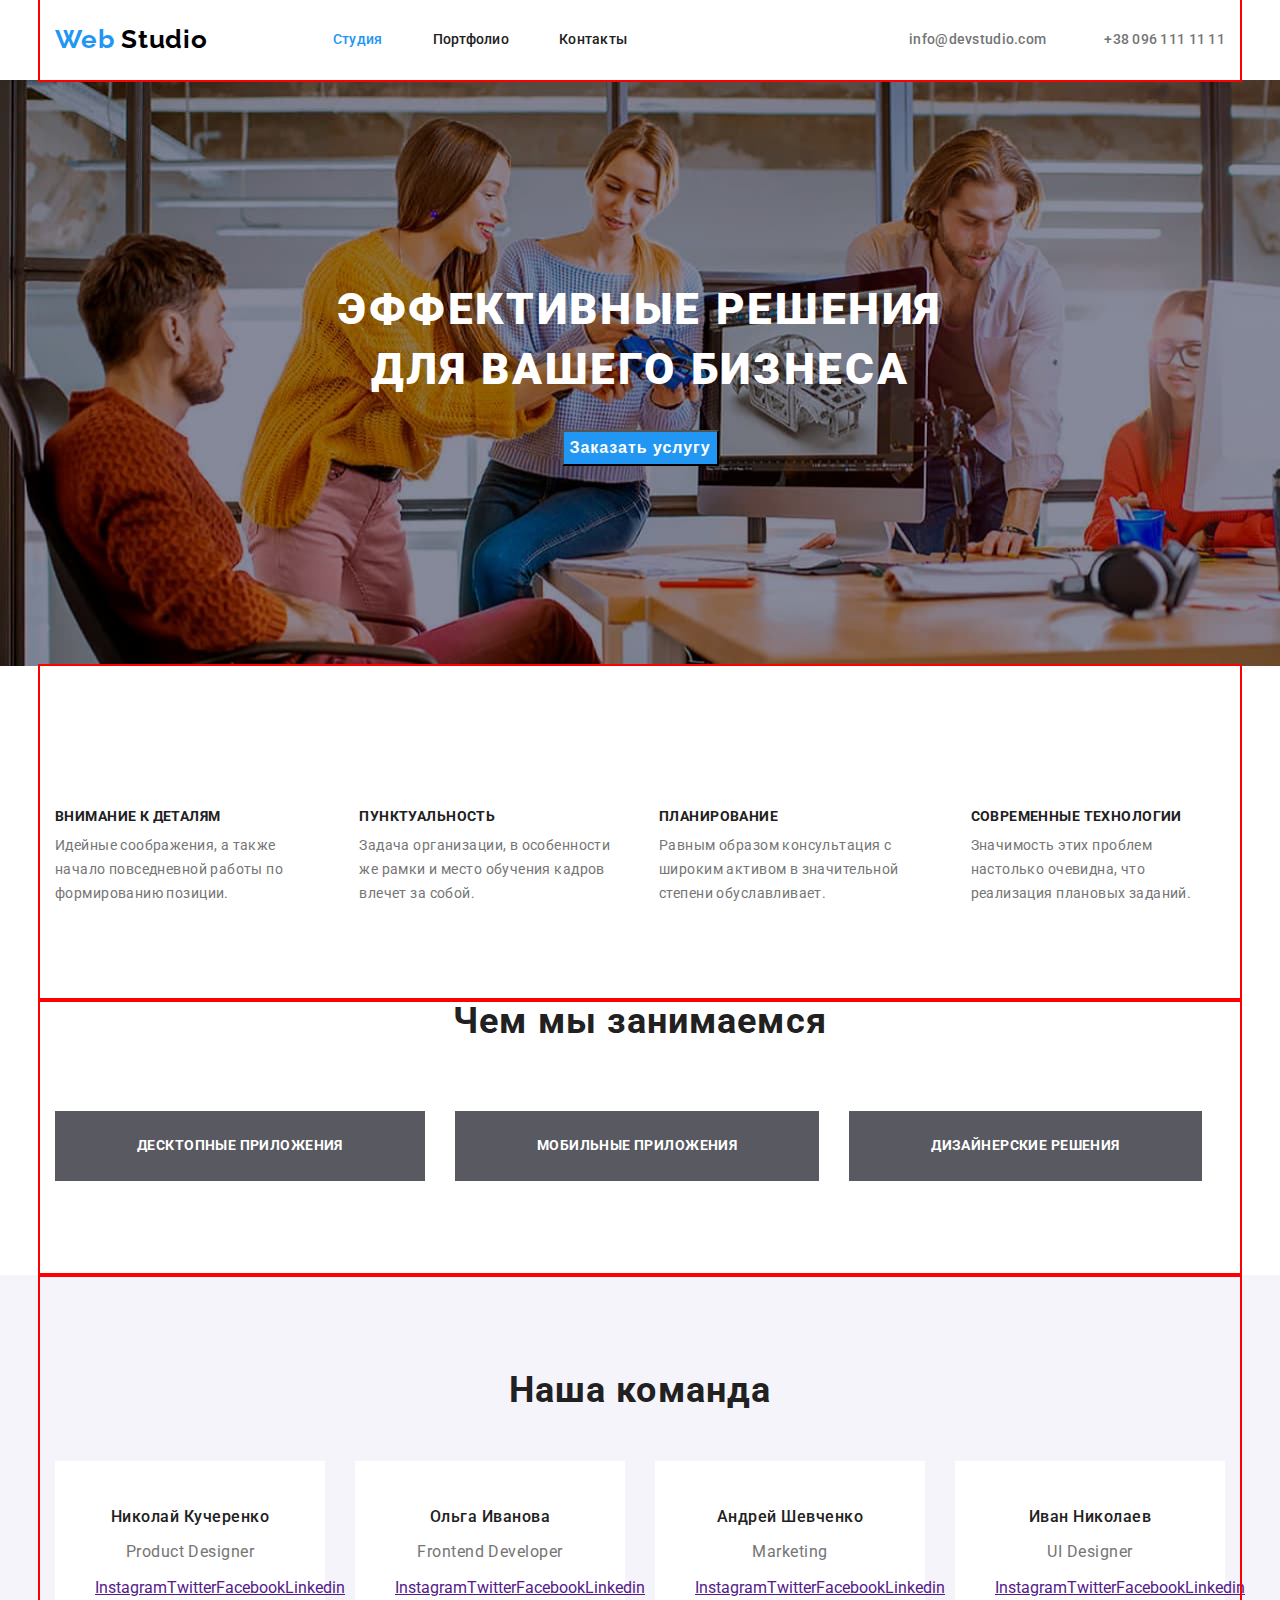
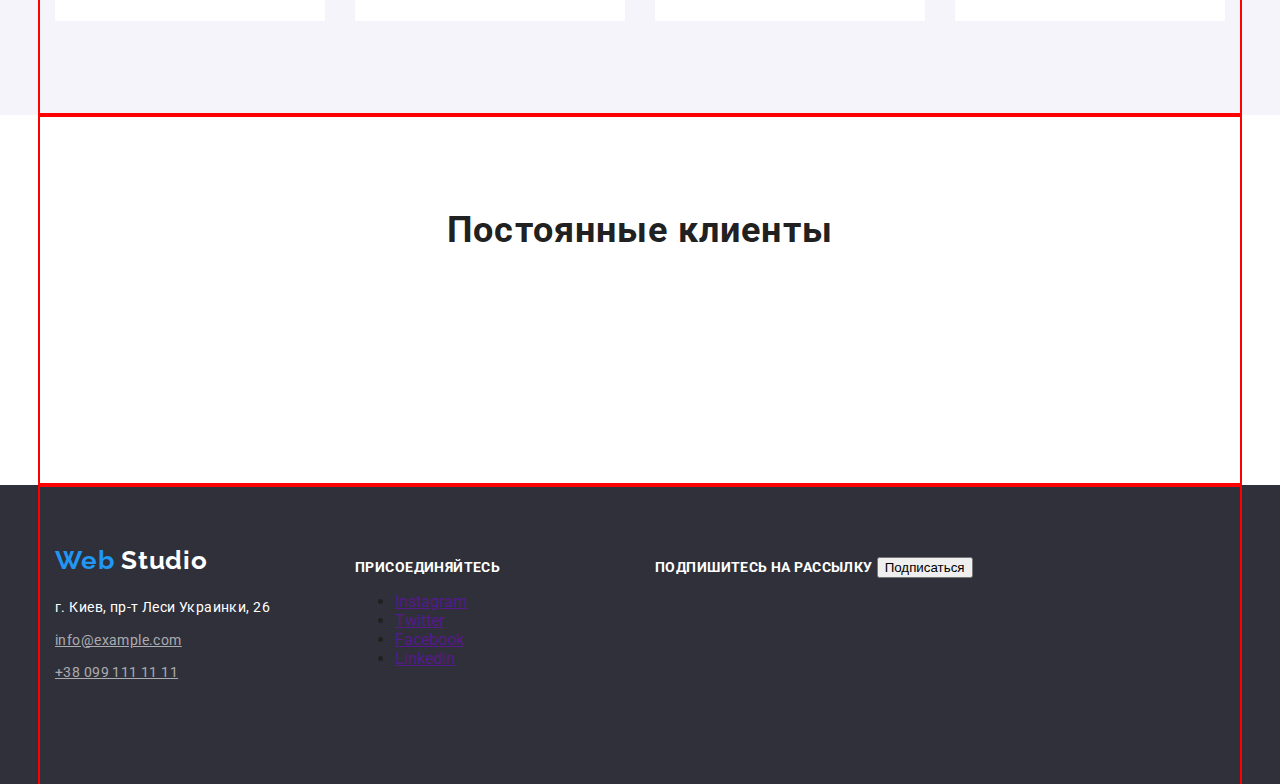
==== index.html @ 431aef61 "Update index.html" ====
<!DOCTYPE html>
<html lang="ru">
  <head>
    <meta charset="UTF-8" />
    <meta name="viewport" content="width=device-width, initial-scale=1.0" />
    <title>Studio</title>
    <link
      href="https://fonts.googleapis.com/css2?family=Raleway:wght@700&family=Roboto:wght@400;500;700;900&display=swap"
      rel="stylesheet"
    />
    <link
      rel="stylesheet"
      href="./modern-normalize_modern-normalize.css-at-master·sindresorhus_modern-normalize.html"
    />
    <link rel="stylesheet" href="./CSS/styles.css" />
  </head>
  <body class="body">
    <!--шапка сайта-->
    <header>
      <div class="container flexbox">
        <nav class="navigation">
          <a href="./index.html" class="logo"
            >Web<span class="logo-color-black"> Studio</span></a
          >

          <ul class="site-nav-list">
            <li class="menu-item">
              <a href="" class="menu-link current">Студия</a>
            </li>
            <li class="menu-item">
              <a href="./portfolio.html" class="menu-link">Портфолио</a>
            </li>
            <li class="menu-item">
              <a href="" class="menu-link">Контакты</a>
            </li>
          </ul>
        </nav>

        <address class="contacts">
          <img src="./images/envelope(hover).svg" alt="" />
          <a href="mailto:info@devstudio.com" class="contacts-link"
            >info@devstudio.com</a
          >
          <img src="./images/vector.svg" alt="" />
          <a href="tel:+380961111111" class="contacts-link phone"
            >+38 096 111 11 11</a
          >
        </address>
      </div>
    </header>

    <!-- Уникальный контент страницы -->
    <main>
      <!--Заголовок сайта-->
      <!-- <div class="container unique"> -->
      <section class="hero">
        <h1 class="page-title">
          Эффективные решения <br />
          для вашего бизнеса
        </h1>
        <button type="button" class="button-item">Заказать услугу</button>
      </section>
      <!-- </div> -->

      <!--Приорететы сайта-->
      <section>
        <div class="container title-caption">
          <h2 class="text-title">Приорететы</h2>
          <ul class="list-title">
            <li class="list-caption">
              <img src="./images/antenna1.svg" alt="" />
              <h3 class="caption">Внимание к деталям</h3>
              <p class="text-desc">
                Идейные соображения, а также начало повседневной работы по
                формированию позиции.
              </p>
            </li>
            <li class="list-caption">
              <img src="./images/clock1.svg" alt="" />
              <h3 class="caption">Пунктуальность</h3>
              <p class="text-desc">
                Задача организации, в особенности же рамки и место обучения
                кадров влечет за собой.
              </p>
            </li>
            <li class="list-caption">
              <img src="./images/diagram1.svg" alt="" />
              <h3 class="caption">Планирование</h3>
              <p class="text-desc">
                Равным образом консультация с широким активом в значительной
                степени обуславливает.
              </p>
            </li>
            <li class="list-caption">
              <img src="./images/astronaut1.svg" alt="" />
              <h3 class="caption">Современные технологии</h3>
              <p class="text-desc">
                Значимость этих проблем настолько очевидна, что реализация
                плановых заданий.
              </p>
            </li>
          </ul>
        </div>
      </section>

      <!--Чем мы занимаемся-->
      <section>
        <div class="container">
          <h2 class="text-title-link">Чем мы занимаемся</h2>
          <ul class="feature-list">
            <li class="applications-item">
              <img src="./images/img1.jpg" alt="" width="370" />
              <h3 class="applications">Десктопные приложения</h3>
            </li>

            <li class="applications-item">
              <img src="./images/img2.jpg" alt="" width="370" />
              <h3 class="applications">Мобильные приложения</h3>
            </li>

            <li class="applications-item">
              <img src="./images/img3.jpg" alt="" width="370" />
              <h3 class="applications">Дизайнерские решения</h3>
            </li>
          </ul>
        </div>
      </section>

      <!--команда-->
      <section class="people">
        <div class="container human">
          <h2 class="text-title-link">Наша команда</h2>

          <ul class="social-list">
            <li class="profession-item">
              <img src="./images/imgfoto.jpg" class="foto" alt="" width="270" />
              <div class="profession-list">
                <h3 class="name-title">Николай Кучеренко</h3>
                <p class="profession">Product Designer</p>
                <ul class="list">
                  <li>
                    <a href="" aria-label="Ссылка на Instagram">Instagram</a>
                  </li>
                  <li>
                    <a href="" aria-label="Ссылка на Twitter">Twitter</a>
                  </li>
                  <li>
                    <a href="" aria-label="Ссылка на Facebook">Facebook</a>
                  </li>
                  <li>
                    <a href="" aria-label="Ссылка на Linkedin">Linkedin</a>
                  </li>
                </ul>
              </div>
            </li>

            <li class="profession-item">
              <img
                src="./images/img(1)foto.jpg"
                class="foto"
                alt=""
                width="270"
              />
              <div class="profession-list">
                <h3 class="name-title">Ольга Иванова</h3>
                <p class="profession">Frontend Developer</p>
                <ul class="list">
                  <li>
                    <a href="" aria-label="Ссылка на Instagram">Instagram</a>
                  </li>
                  <li>
                    <a href="" aria-label="Ссылка на Twitter">Twitter</a>
                  </li>
                  <li>
                    <a href="" aria-label="Ссылка на Facebook">Facebook</a>
                  </li>
                  <li>
                    <a href="" aria-label="Ссылка на Linkedin">Linkedin</a>
                  </li>
                </ul>
              </div>
            </li>

            <li class="profession-item">
              <img
                src="./images/img(2)foto.jpg"
                class="foto"
                alt=""
                width="270"
              />
              <div class="profession-list">
                <h3 class="name-title">Андрей Шевченко</h3>
                <p class="profession">Marketing</p>
                <ul class="list">
                  <li>
                    <a href="" aria-label="Ссылка на Instagram">Instagram</a>
                  </li>
                  <li>
                    <a href="" aria-label="Ссылка на Twitter">Twitter</a>
                  </li>
                  <li>
                    <a href="" aria-label="Ссылка на Facebook">Facebook</a>
                  </li>
                  <li>
                    <a href="" aria-label="Ссылка на Linkedin">Linkedin</a>
                  </li>
                </ul>
              </div>
            </li>

            <li class="profession-item">
              <img
                src="./images/img(3)foto.jpg"
                class="foto"
                alt=""
                width="270"
              />
              <div class="profession-list">
                <h3 class="name-title">Иван Николаев</h3>
                <p class="profession">UI Designer</p>
                <ul class="list">
                  <li>
                    <a href="" aria-label="Ссылка на Instagram">Instagram</a>
                  </li>
                  <li>
                    <a href="" aria-label="Ссылка на Twitter">Twitter</a>
                  </li>
                  <li>
                    <a href="" aria-label="Ссылка на Facebook">Facebook</a>
                  </li>
                  <li>
                    <a href="" aria-label="Ссылка на Linkedin">Linkedin</a>
                  </li>
                </ul>
              </div>
            </li>
          </ul>
        </div>
      </section>

      <!--Постоянные клиенты-->
      <section>
        <div class="container clients">
          <h2 class="text-title-link">Постоянные клиенты</h2>
          <ul class="list-customers">
            <li class="customer">
              <a href=""><img src="./images/logo/logo1.svg" alt="" /></a>
            </li>

            <li class="customer">
              <a href=""><img src="./images/logo/logo2.svg" alt="" /></a>
            </li>

            <li class="customer">
              <a href=""><img src="./images/logo/logo3.svg" alt="" /></a>
            </li>

            <li class="customer">
              <a href=""><img src="./images/logo/logo4.svg" alt="" /></a>
            </li>

            <li class="customer">
              <a href=""><img src="./images/logo/logo5.svg" alt="" /></a>
            </li>

            <li class="customer">
              <a href=""><img src="./images/logo/logo6.svg" alt="" /></a>
            </li>
          </ul>
        </div>
      </section>
    </main>

    <footer class="footer">
      <div class="container">
        <div class="address-block">
          <a href="./index.html" class="logo-footer"
            >Web<span class="logo-color-white"> Studio</span></a
          >

          <address>
            <p class="text-address">г. Киев, пр-т Леси Украинки, 26</p>
            <a href="mailto:info@example.com" class="contacts-link-footer mail"
              >info@example.com</a
            >
            <a href="tel:+380991111111" class="contacts-link-footer"
              >+38 099 111 11 11</a
            >
          </address>
        </div>

        <div class="join-item">
          <b class="join">присоединяйтесь</b>
          <ul class="list-footer">
            <li><a href="" aria-label="Ссылка на Instagram">Instagram</a></li>
            <li><a href="" aria-label="Ссылка на Twitter">Twitter</a></li>
            <li><a href="" aria-label="Ссылка на Facebook">Facebook</a></li>
            <li><a href="" aria-label="Ссылка на Linkedin">Linkedin</a></li>
          </ul>
        </div>

        <div class="subscribe-item">
          <b class="join">Подпишитесь на рассылку</b>
          <a href="mailto:"></a>
          <button>Подписаться</button>
        </div>
      </div>
    </footer>
  </body>
</html>
---- CSS/styles.css ----
:root {
  --primary-text-color: #212121;
  --title-text-color: #757575;
  --accent-color: #2196f3;
  --primary-white-color: #ffffff;
}

/* font-family: "Raleway", sans-serif;
font-family: "Roboto", sans-serif; */

.body {
  margin: 0px;
  font-family: Roboto;
  background-color: var(--primary-white-color);
  color: var(--primary-text-color);
}

.container {
  width: 1200px;
  padding-left: 15px;
  padding-right: 15px;
  margin-left: auto;
  margin-right: auto;
  box-sizing: border-box;

  outline: 2px solid red;
}

/* .container main-nav {
  display: flex;
} */

/* .box {
  outline: 2px solid tomato;
} */

.logo {
  padding-top: 24px;
  padding-bottom: 25px;
  /* background-color: salmon; */
  margin-right: 85px;

  font-family: Raleway;
  font-weight: bold;
  font-size: 26px;
  line-height: 1.19;
  letter-spacing: 0.03em;
  color: var(--accent-color);
  text-decoration: none;
}

.logo-color-black {
  color: #000000;
}

.logo-color-white {
  color: var(--primary-white-color);
}

/* списки */
.site-nav-list,
.list-title,
.feature-list,
.social-list,
.list,
.list-customers,
.list-companies {
  list-style: none;
}
/* Навигация */
.site-nav-list {
  display: flex;
  margin-top: 0px;
  margin-bottom: 0px;
}

.site-nav-list .menu-item:last-child {
  margin-right: 0;
}

/* .site-nav-list li {
  background-color: red;
} */

.site-nav-list .menu-item + .menu-item {
  margin-left: 50px;
}

.menu-link {
  display: block;
  padding-top: 32px;
  padding-bottom: 32px;

  font-weight: 500;
  font-size: 14px;
  line-height: 1.14;
  letter-spacing: 0.02em;
  color: var(--primary-text-color);
  text-decoration: none;
}

.current {
  color: var(--accent-color);
}

.menu-link:hover,
.menu-link:focus,
.contacts-link:hover,
.contacts-link:focus {
  color: var(--accent-color);
}

.navigation {
  display: flex;
  align-items: center;
  margin-right: auto;
}

.contacts-link {
  display: inline-block;
  padding-top: 32px;
  padding-bottom: 32px;
  margin-right: 50px;

  font-style: normal;
  font-weight: 500;
  font-size: 14px;
  line-height: 1.14;
  letter-spacing: 0.02em;
  text-decoration: none;
  color: var(--title-text-color);
}

.phone {
  margin-right: 0px;
}

.contacts-link-footer {
  display: block;

  font-style: normal;
  font-size: 14px;
  line-height: 1.71;

  letter-spacing: 0.03em;
  color: rgba(255, 255, 255, 0.6);
}

.mail {
  margin-bottom: 9px;
}

.flexbox {
  display: flex;
  justify-content: flex-end;
}

.btn {
  font-weight: 500;
  font-size: 16px;
  line-height: 1, 63;
  text-align: center;
  letter-spacing: 0.03em;
  color: var(--primary-text-color);
  background: #f5f4fa;
  border-radius: 4px;
}

.btn:hover,
.btn:focus {
  color: var(--primary-white-color);
  background: var(--accent-color);
  border-radius: 4px;
}

.btn:not(:last-child) {
  margin-right: 8px;
}

.list-companies {
  display: flex;
  flex-wrap: wrap;
  padding-left: 0;
  padding-bottom: 93px;
  margin-top: 0;
  margin-bottom: 0;
}

.title-caption {
  padding-top: 94px;
  padding-bottom: 94px;
}

.list-title {
  display: flex;

  margin-top: 0px;
  margin-bottom: 0px;
  padding-top: 0px;
  padding-bottom: 0px;
  padding-left: 0px;
}

.list-caption:not(:last-child) {
  margin-right: 30px;
}

.text-title-link {
  padding-top: 0px;
  padding-bottom: 0px;
  margin-top: 0px;
  margin-bottom: 50px;

  font-weight: bold;
  font-size: 36px;
  line-height: 1.17;
  text-align: center;
  letter-spacing: 0.03em;

  color: var(--primary-text-color);
}

.people {
  background: #f5f4fa;
  /* padding-top: 94px;
  padding-bottom: 94px; */
}

.human {
  padding-top: 94px;
  padding-bottom: 94px;
}

.feature-list {
  display: flex;

  padding-bottom: 94px;
  padding-left: 0px;
  padding-right: 0px;
  margin-top: 0px;
  margin-bottom: 0px;
}

.applications-item:not(:last-child) {
  margin-right: 30px;
}

.tehnokrjak {
  font-size: 18px;
  line-height: 1.56;
  letter-spacing: 0.03em;
  color: var(--primary-white-color);
  background: rgba(33, 150, 243, 0.9);
}

.hero {
  text-align: center;
  background: #c4c4c4;
  padding-top: 200px;
  padding-bottom: 200px;

  background-image: url(../images/hero/Img.jpg);
}

.page-title {
  margin: 0px;
  margin-bottom: 30px;

  font-weight: 900;
  font-size: 44px;
  line-height: 1.36;
  /* text-align: center; */
  letter-spacing: 0.06em;
  text-transform: uppercase;
  color: var(--primary-white-color);
}

.button-item {
  margin-right: auto;
  margin-left: auto;

  font-weight: bold;
  font-size: 16px;
  line-height: 1.87;
  display: flex;
  align-items: center;
  /* text-align: center; */
  letter-spacing: 0.06em;
  color: var(--primary-white-color);
  background: var(--accent-color);
}

.section-title {
  margin-top: 0px;
  margin-bottom: 4px;

  font-weight: bold;
  font-size: 18px;
  line-height: 2;
  letter-spacing: 0.06em;
  color: var(--primary-text-color);
}

.section-description {
  margin-top: 0;
  margin-bottom: 0;

  font-size: 16px;
  line-height: 1.875;
  letter-spacing: 0.03em;
  color: var(--title-text-color);
}

.caption {
  margin-top: 30px;
  margin-bottom: 10px;

  font-weight: bold;
  font-size: 14px;
  line-height: 1.14;
  letter-spacing: 0.03em;
  text-transform: uppercase;
  color: var(--primary-text-color);
}

.text-desc {
  margin-top: 0px;
  margin-bottom: 0px;

  font-size: 14px;
  line-height: 1.71;
  letter-spacing: 0.03em;
  color: var(--title-text-color);
}

.applications {
  margin-top: 0px;
  margin-bottom: 0px;
  padding: 27px 82px;

  font-weight: bold;
  font-size: 14px;
  line-height: 1.14;
  text-align: center;
  letter-spacing: 0.03em;
  text-transform: uppercase;
  color: var(--primary-white-color);
  background: rgba(47, 48, 58, 0.8);
}

.text-title {
  margin-top: 0px;
  display: none;

  font-weight: bold;
  font-size: 36px;
  line-height: 1.17;
  text-align: center;
  letter-spacing: 0.03em;
  color: var(--primary-text-color);
}

.name-title {
  font-weight: 500;
  font-size: 16px;
  line-height: 1.19;
  text-align: center;
  letter-spacing: 0.03em;
  color: var(--primary-text-color);
}

.profession-list {
  padding-top: 30px;
  padding-bottom: 24px;

  background-color: var(--primary-white-color);
}

.foto {
  display: block;
}

.profession {
  margin-top: 10px;

  font-size: 16px;
  line-height: 1.19;
  text-align: center;
  letter-spacing: 0.03em;
  color: var(--title-text-color);
}

.footer {
  background: #2f303a;
}

.text-address {
  margin-top: 20px;
  margin-bottom: 9px;

  font-style: normal;
  font-size: 14px;
  line-height: 1.71;
  letter-spacing: 0.03em;
  color: var(--primary-white-color);
}

.join {
  font-weight: bold;
  font-size: 14px;
  line-height: 1.14;
  letter-spacing: 0.03em;
  text-transform: uppercase;
  color: var(--primary-white-color);
}

.list {
  display: flex;
}

.social-link:not(:last-child) {
  margin-right: 10px;
}

.social-list {
  display: flex;
  margin-top: 0px;
  margin-bottom: 0px;
  padding-left: 0px;
}

.profession-item {
  /* border: 2px solid red; */
  width: 270px;
}

.profession-item:not(:last-child) {
  margin-right: 30px;
}

.clients {
  padding-top: 94px;
  padding-bottom: 94px;
}

.list-customers {
  display: flex;
  margin-top: 0;
  margin-bottom: 0;
  padding-left: 0;
}

.customer {
  width: 170px;
  height: 90px;
}

.customer:not(:last-child) {
  margin-right: 30px;
}

/* Portfolio */

.portfolio {
  padding-top: 93px;
  padding-bottom: 50px;
}

.filter {
  display: flex;
  justify-content: center;
}

.heading,
.heading-title {
  display: none;
}

.projects:not(:nth-child(3n)) {
  margin-right: 30px;
}

.projects:not(:nth-last-child(-n + 3)) {
  margin-bottom: 30px;
}

.golden {
  padding-left: 24px;
  padding-right: 24px;
  padding-top: 20px;
  padding-bottom: 20px;
}

.footer > .container {
  display: flex;
}

.logo-footer {
  font-family: Raleway;
  font-style: normal;
  font-weight: bold;
  font-size: 26px;
  line-height: 1.19;
  letter-spacing: 0.03em;
  text-decoration: none;
  color: #2196f3;
}

.address-block {
  width: 270px;
  padding-top: 60px;
}

.join-item {
  width: 270px;
  padding-top: 72px;
  padding-bottom: 100px;
  margin-right: 30px;
}

.subscribe-item {
  width: 570px;
  padding-top: 72px;
  padding-bottom: 94px;
}

.address-block {
  margin-right: 30px;
}
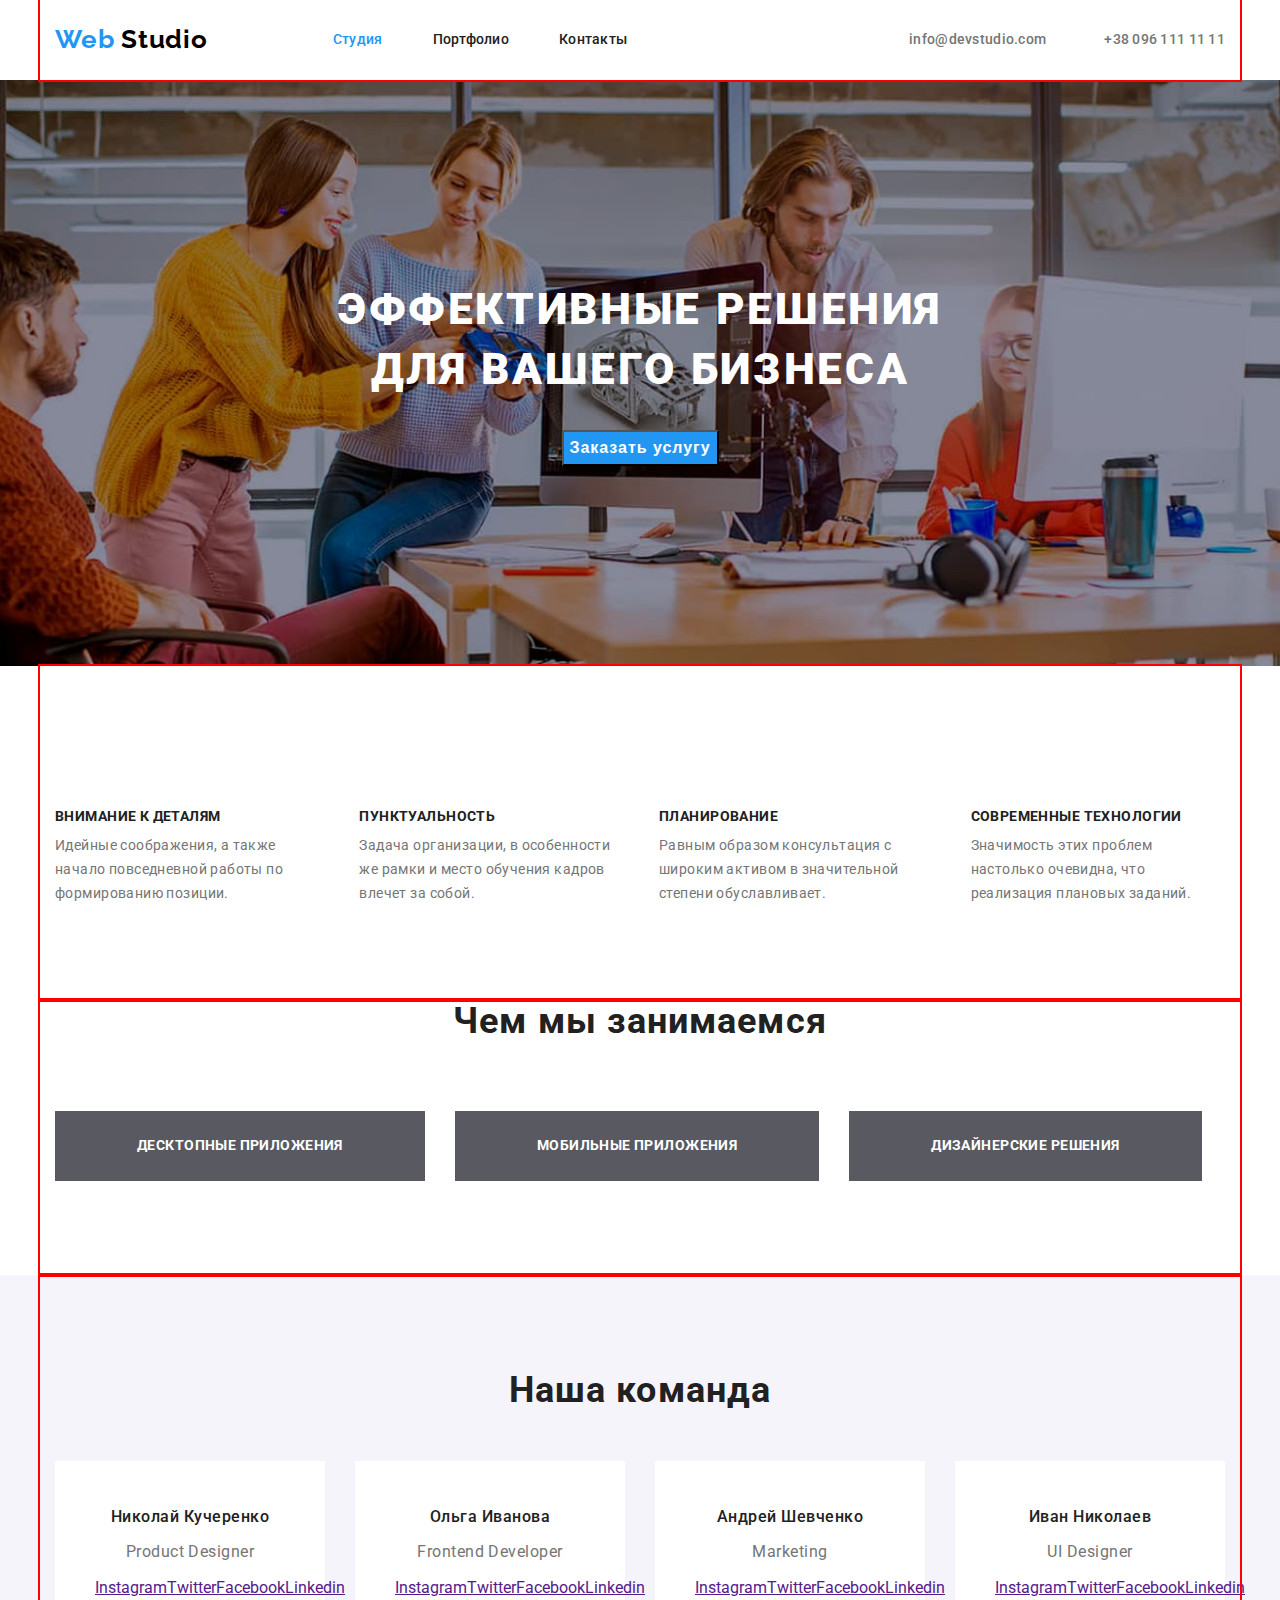
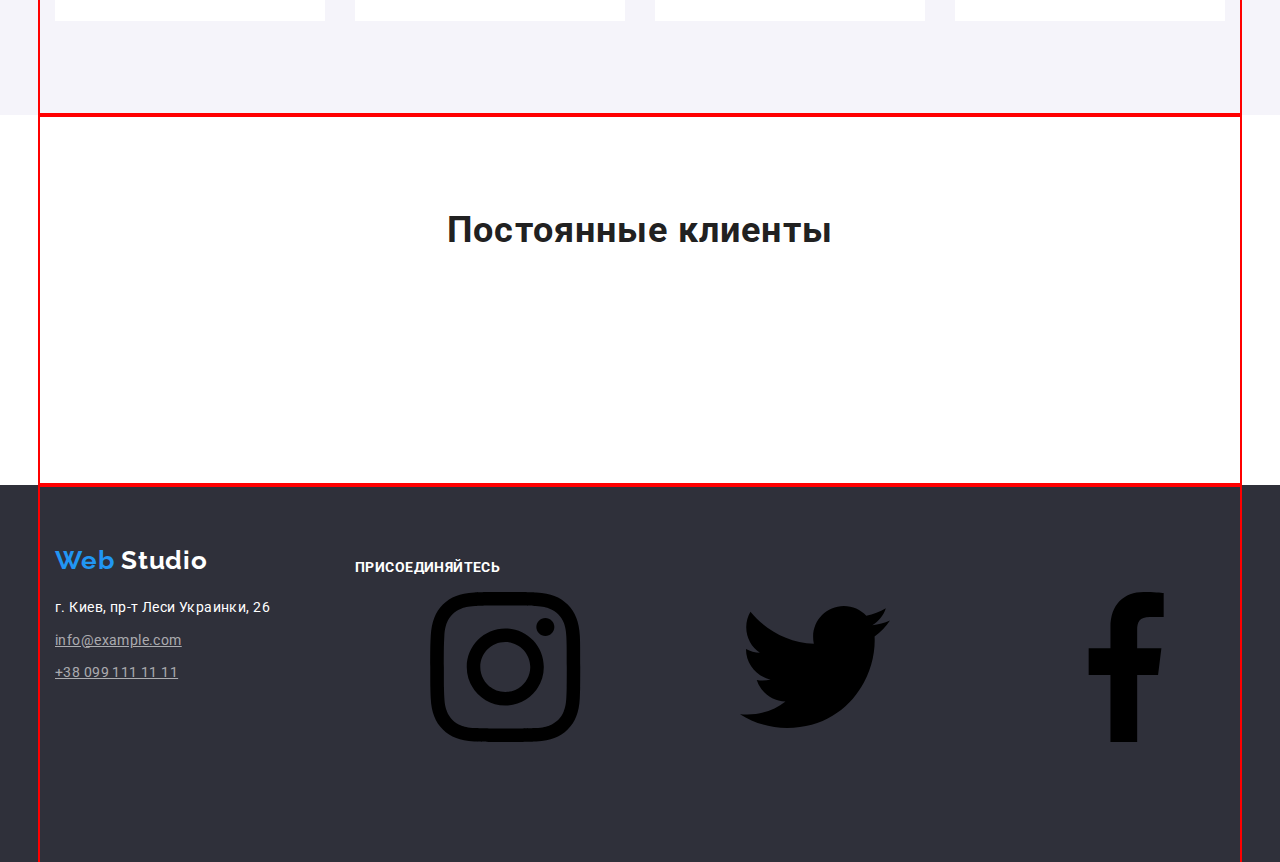
==== commit 7a32e62e: "Update index.html" ====
--- a/index.html
+++ b/index.html
@@ -292,18 +292,63 @@
         <div class="join-item">
           <b class="join">присоединяйтесь</b>
           <ul class="list-footer">
-            <li><a href="" aria-label="Ссылка на Instagram">Instagram</a></li>
-            <li><a href="" aria-label="Ссылка на Twitter">Twitter</a></li>
-            <li><a href="" aria-label="Ссылка на Facebook">Facebook</a></li>
-            <li><a href="" aria-label="Ссылка на Linkedin">Linkedin</a></li>
-          </ul>
-        </div>
-
-        <div class="subscribe-item">
+            <li class="social-link">
+              <a
+                href="https://www.instagram.com/"
+                class="social-icons-link"
+                target="_blank"
+                rel="noopener noreferrer"
+                aria-label="Ссылка на Instagram"
+              >
+                <svg class="social-icon">
+                  <use href="./images/sprite.svg#icon-instagram"></use>
+                </svg>
+              </a>
+            </li>
+            <li class="social-link">
+              <a
+                href="https://twitter.com/"
+                class="social-icons-link"
+                target="_blank"
+                rel="noopener noreferrer"
+                aria-label="Ссылка на Twitter"
+                ><svg class="social-icon">
+                  <use href="./images/sprite.svg#icon-twitter"></use>
+                </svg>
+              </a>
+            </li>
+            <li class="social-link">
+              <a
+                href="https://facebook.com/"
+                class="social-icons-link"
+                target="_blank"
+                rel="noopener noreferrer"
+                aria-label="Ссылка на Facebook"
+                ><svg class="social-icon">
+                  <use href="./images/sprite.svg#icon-facebook"></use>
+                </svg>
+              </a>
+            </li>
+            <li class="social-link">
+              <a
+                href="https://www.linkedin.com/"
+                class="social-icons-link"
+                target="_blank"
+                rel="noopener noreferrer"
+                aria-label="Ссылка на Linkedin"
+                ><svg class="social-icon">
+                  <use href="./images/sprite.svg#icon-linkedin"></use>
+                </svg>
+              </a>
+            </li>
+          </ul>
+        </div>
+
+        <!-- <div class="subscribe-item">
           <b class="join">Подпишитесь на рассылку</b>
           <a href="mailto:"></a>
           <button>Подписаться</button>
-        </div>
+        </div> -->
       </div>
     </footer>
   </body>
--- a/CSS/styles.css
+++ b/CSS/styles.css
@@ -222,8 +222,6 @@
 
 .people {
   background: #f5f4fa;
-  /* padding-top: 94px;
-  padding-bottom: 94px; */
 }
 
 .human {
@@ -258,8 +256,14 @@
   background: #c4c4c4;
   padding-top: 200px;
   padding-bottom: 200px;
+  max-width: 1600px;
+  margin-right: auto;
+  margin-left: auto;
 
   background-image: url(../images/hero/Img.jpg);
+  background-repeat: no-repeat;
+  background-position: center;
+  background-size: cover;
 }
 
 .page-title {
@@ -491,6 +495,10 @@
   padding-bottom: 20px;
 }
 
+.social-icons-link {
+  fhgjg
+}
+
 .footer > .container {
   display: flex;
 }
@@ -518,6 +526,13 @@
   margin-right: 30px;
 }
 
+.list-footer {
+  display: flex;
+  padding-left: 0;
+  justify-content: flex-start;
+  list-style: none;
+}
+
 .subscribe-item {
   width: 570px;
   padding-top: 72px;
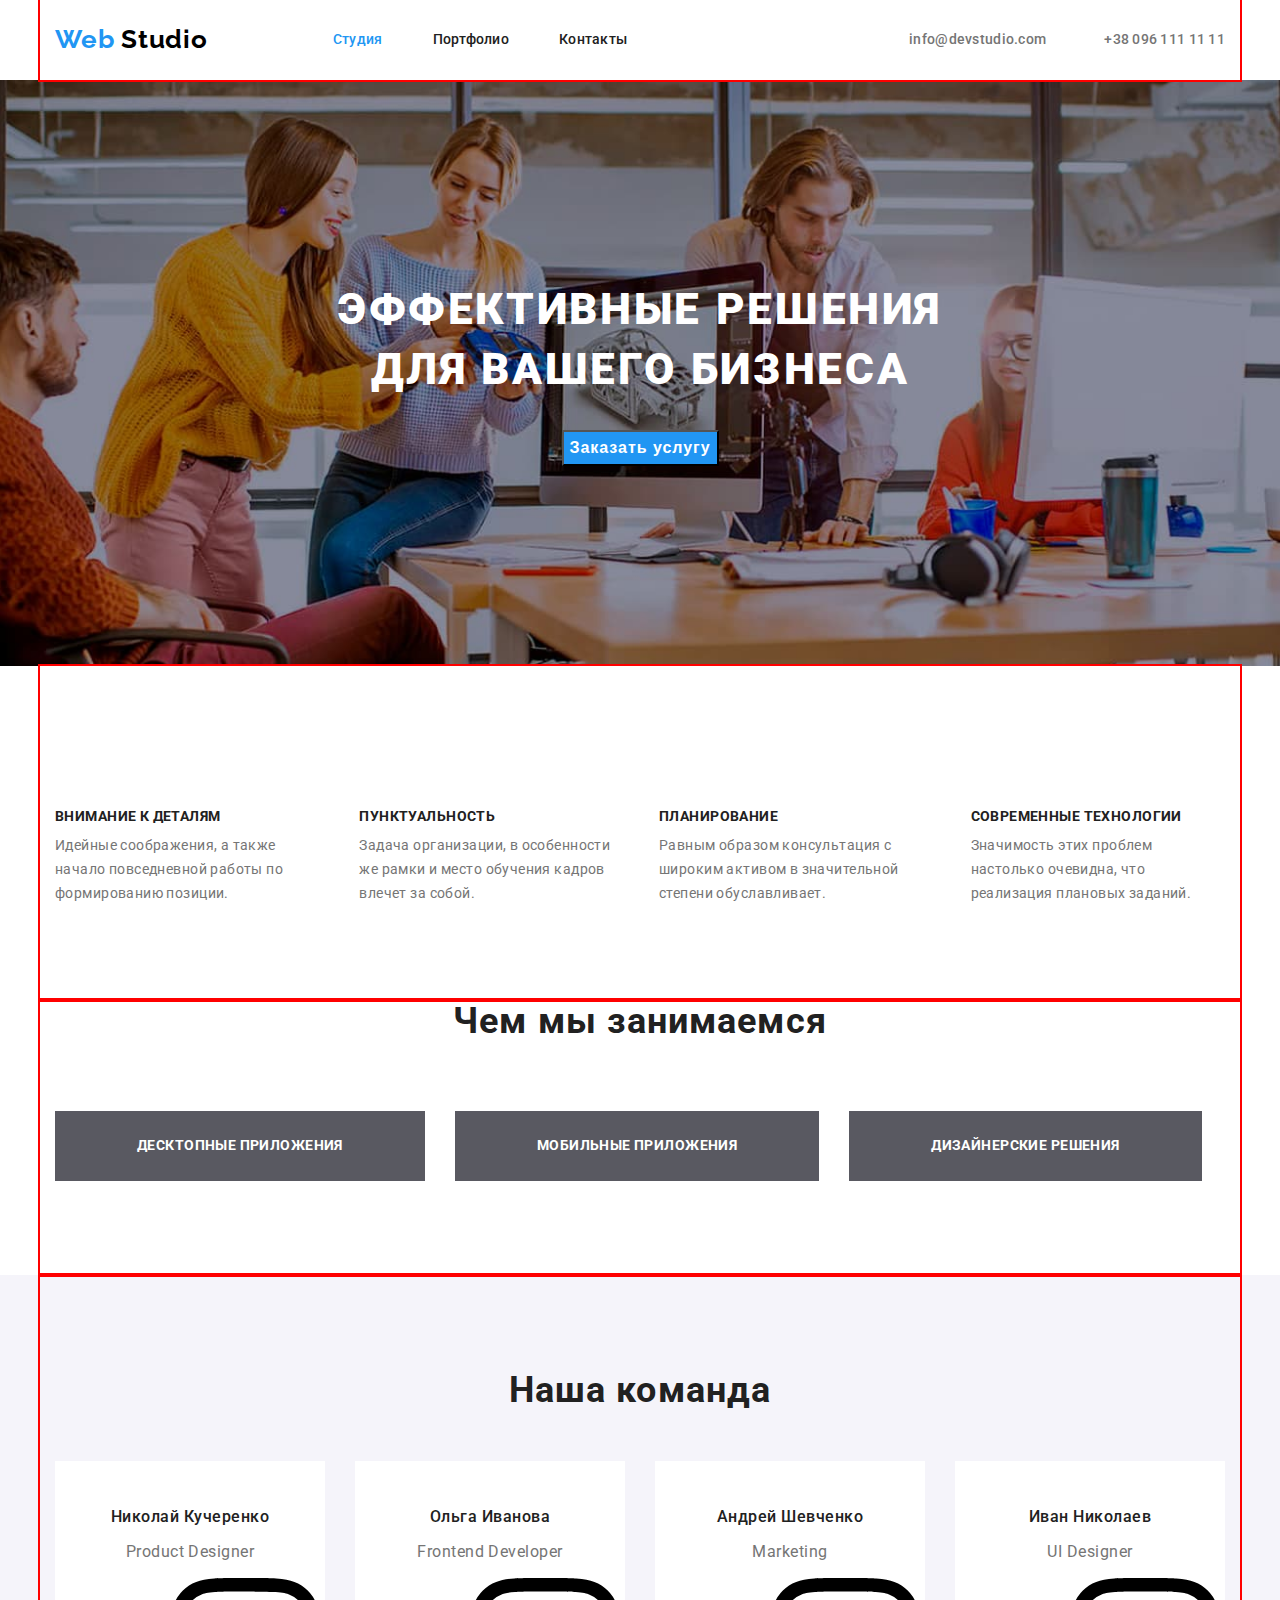
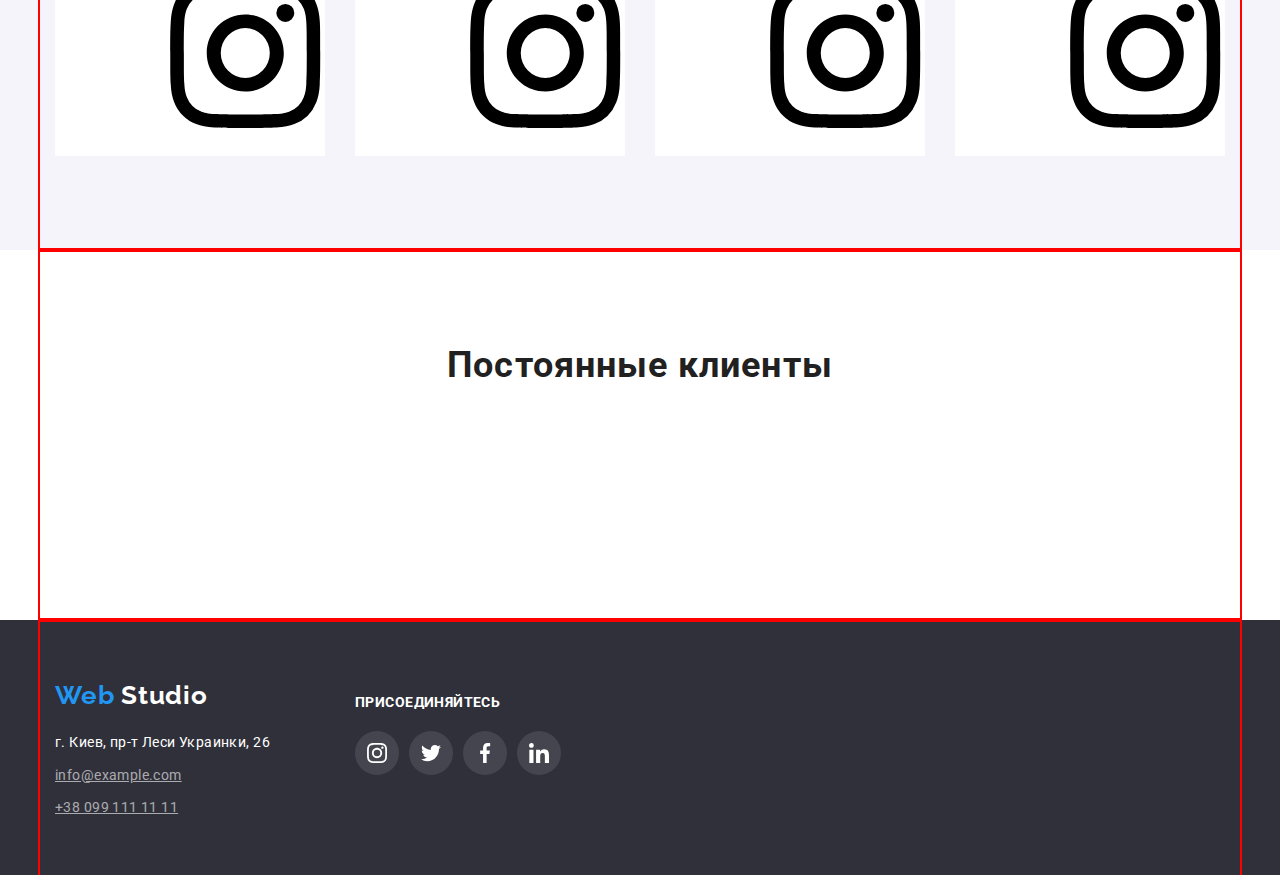
==== commit 6a17d849: "Update index.html" ====
--- a/index.html
+++ b/index.html
@@ -139,16 +139,56 @@
                 <p class="profession">Product Designer</p>
                 <ul class="list">
                   <li>
-                    <a href="" aria-label="Ссылка на Instagram">Instagram</a>
-                  </li>
-                  <li>
-                    <a href="" aria-label="Ссылка на Twitter">Twitter</a>
-                  </li>
-                  <li>
-                    <a href="" aria-label="Ссылка на Facebook">Facebook</a>
-                  </li>
-                  <li>
-                    <a href="" aria-label="Ссылка на Linkedin">Linkedin</a>
+                    <a
+                      href="https://www.instagram.com/"
+                      class="social-item"
+                      target="_blank"
+                      rel="noopener noreferrer"
+                      aria-label="Ссылка на Instagram"
+                    >
+                      <svg class="social-icon-item">
+                        <use href="./images/sprite.svg#icon-instagram"></use>
+                      </svg>
+                    </a>
+                  </li>
+                  <li>
+                    <a
+                      href="https://twitter.com/"
+                      class="social-item"
+                      target="_blank"
+                      rel="noopener noreferrer"
+                      aria-label="Ссылка на Twitter"
+                    >
+                      <svg class="social-icon-item">
+                        <use href="./images/sprite.svg#icon-twitter"></use>
+                      </svg>
+                    </a>
+                  </li>
+                  <li>
+                    <a
+                      href="https://facebook.com/"
+                      class="social-item"
+                      target="_blank"
+                      rel="noopener noreferrer"
+                      aria-label="Ссылка на Facebook"
+                    >
+                      <svg class="social-icon-item">
+                        <use href="./images/sprite.svg#icon-facebook"></use>
+                      </svg>
+                    </a>
+                  </li>
+                  <li>
+                    <a
+                      href="https://www.linkedin.com/"
+                      class="social-item"
+                      target="_blank"
+                      rel="noopener noreferrer"
+                      aria-label="Ссылка на Linkedin"
+                    >
+                      <svg class="social-icon-item">
+                        <use href="./images/sprite.svg#icon-linkedin"></use>
+                      </svg>
+                    </a>
                   </li>
                 </ul>
               </div>
@@ -166,16 +206,56 @@
                 <p class="profession">Frontend Developer</p>
                 <ul class="list">
                   <li>
-                    <a href="" aria-label="Ссылка на Instagram">Instagram</a>
-                  </li>
-                  <li>
-                    <a href="" aria-label="Ссылка на Twitter">Twitter</a>
-                  </li>
-                  <li>
-                    <a href="" aria-label="Ссылка на Facebook">Facebook</a>
-                  </li>
-                  <li>
-                    <a href="" aria-label="Ссылка на Linkedin">Linkedin</a>
+                    <a
+                      href="https://www.instagram.com/"
+                      class="social-item"
+                      target="_blank"
+                      rel="noopener noreferrer"
+                      aria-label="Ссылка на Instagram"
+                    >
+                      <svg class="social-icon-item">
+                        <use href="./images/sprite.svg#icon-instagram"></use>
+                      </svg>
+                    </a>
+                  </li>
+                  <li>
+                    <a
+                      href="https://twitter.com/"
+                      class="social-item"
+                      target="_blank"
+                      rel="noopener noreferrer"
+                      aria-label="Ссылка на Twitter"
+                    >
+                      <svg class="social-icon-item">
+                        <use href="./images/sprite.svg#icon-twitter"></use>
+                      </svg>
+                    </a>
+                  </li>
+                  <li>
+                    <a
+                      href="https://facebook.com/"
+                      class="social-item"
+                      target="_blank"
+                      rel="noopener noreferrer"
+                      aria-label="Ссылка на Facebook"
+                    >
+                      <svg class="social-icon-item">
+                        <use href="./images/sprite.svg#icon-facebook"></use>
+                      </svg>
+                    </a>
+                  </li>
+                  <li>
+                    <a
+                      href="https://www.linkedin.com/"
+                      class="social-item"
+                      target="_blank"
+                      rel="noopener noreferrer"
+                      aria-label="Ссылка на Linkedin"
+                    >
+                      <svg class="social-icon-item">
+                        <use href="./images/sprite.svg#icon-linkedin"></use>
+                      </svg>
+                    </a>
                   </li>
                 </ul>
               </div>
@@ -193,16 +273,56 @@
                 <p class="profession">Marketing</p>
                 <ul class="list">
                   <li>
-                    <a href="" aria-label="Ссылка на Instagram">Instagram</a>
-                  </li>
-                  <li>
-                    <a href="" aria-label="Ссылка на Twitter">Twitter</a>
-                  </li>
-                  <li>
-                    <a href="" aria-label="Ссылка на Facebook">Facebook</a>
-                  </li>
-                  <li>
-                    <a href="" aria-label="Ссылка на Linkedin">Linkedin</a>
+                    <a
+                      href="https://www.instagram.com/"
+                      class="social-item"
+                      target="_blank"
+                      rel="noopener noreferrer"
+                      aria-label="Ссылка на Instagram"
+                    >
+                      <svg class="social-icon-item">
+                        <use href="./images/sprite.svg#icon-instagram"></use>
+                      </svg>
+                    </a>
+                  </li>
+                  <li>
+                    <a
+                      href="https://twitter.com/"
+                      class="social-item"
+                      target="_blank"
+                      rel="noopener noreferrer"
+                      aria-label="Ссылка на Twitter"
+                    >
+                      <svg class="social-icon-item">
+                        <use href="./images/sprite.svg#icon-twitter"></use>
+                      </svg>
+                    </a>
+                  </li>
+                  <li>
+                    <a
+                      href="https://facebook.com/"
+                      class="social-item"
+                      target="_blank"
+                      rel="noopener noreferrer"
+                      aria-label="Ссылка на Facebook"
+                    >
+                      <svg class="social-icon-item">
+                        <use href="./images/sprite.svg#icon-facebook"></use>
+                      </svg>
+                    </a>
+                  </li>
+                  <li>
+                    <a
+                      href="https://www.linkedin.com/"
+                      class="social-item"
+                      target="_blank"
+                      rel="noopener noreferrer"
+                      aria-label="Ссылка на Linkedin"
+                    >
+                      <svg class="social-icon-item">
+                        <use href="./images/sprite.svg#icon-linkedin"></use>
+                      </svg>
+                    </a>
                   </li>
                 </ul>
               </div>
@@ -220,16 +340,56 @@
                 <p class="profession">UI Designer</p>
                 <ul class="list">
                   <li>
-                    <a href="" aria-label="Ссылка на Instagram">Instagram</a>
-                  </li>
-                  <li>
-                    <a href="" aria-label="Ссылка на Twitter">Twitter</a>
-                  </li>
-                  <li>
-                    <a href="" aria-label="Ссылка на Facebook">Facebook</a>
-                  </li>
-                  <li>
-                    <a href="" aria-label="Ссылка на Linkedin">Linkedin</a>
+                    <a
+                      href="https://www.instagram.com/"
+                      class="social-item"
+                      target="_blank"
+                      rel="noopener noreferrer"
+                      aria-label="Ссылка на Instagram"
+                    >
+                      <svg class="social-icon-item">
+                        <use href="./images/sprite.svg#icon-instagram"></use>
+                      </svg>
+                    </a>
+                  </li>
+                  <li>
+                    <a
+                      href="https://twitter.com/"
+                      class="social-item"
+                      target="_blank"
+                      rel="noopener noreferrer"
+                      aria-label="Ссылка на Twitter"
+                    >
+                      <svg class="social-icon-item">
+                        <use href="./images/sprite.svg#icon-twitter"></use>
+                      </svg>
+                    </a>
+                  </li>
+                  <li>
+                    <a
+                      href="https://facebook.com/"
+                      class="social-item"
+                      target="_blank"
+                      rel="noopener noreferrer"
+                      aria-label="Ссылка на Facebook"
+                    >
+                      <svg class="social-icon-item">
+                        <use href="./images/sprite.svg#icon-facebook"></use>
+                      </svg>
+                    </a>
+                  </li>
+                  <li>
+                    <a
+                      href="https://www.linkedin.com/"
+                      class="social-item"
+                      target="_blank"
+                      rel="noopener noreferrer"
+                      aria-label="Ссылка на Linkedin"
+                    >
+                      <svg class="social-icon-item">
+                        <use href="./images/sprite.svg#icon-linkedin"></use>
+                      </svg>
+                    </a>
                   </li>
                 </ul>
               </div>
--- a/CSS/styles.css
+++ b/CSS/styles.css
@@ -529,9 +529,32 @@
 .list-footer {
   display: flex;
   padding-left: 0;
-  justify-content: flex-start;
+  /* justify-content: flex-start; */
   list-style: none;
-}
+  margin-top: 20px;
+  margin-bottom: 0;
+}
+
+.social-icons-link {
+  display: inline-flex;
+  justify-content: center;
+  align-items: center;
+  width: 44px;
+  height: 44px;
+  background: rgba(255, 255, 255, 0.1);
+  border-radius: 50%;
+}
+
+.social-icons-link:hover,
+.social-icons-link:focus {
+  background: var(--accent-color);
+}
+
+.social-icon {
+  width: 20px;
+  height: 20px;
+  fill: var(--primary-white-color);
+  }
 
 .subscribe-item {
   width: 570px;
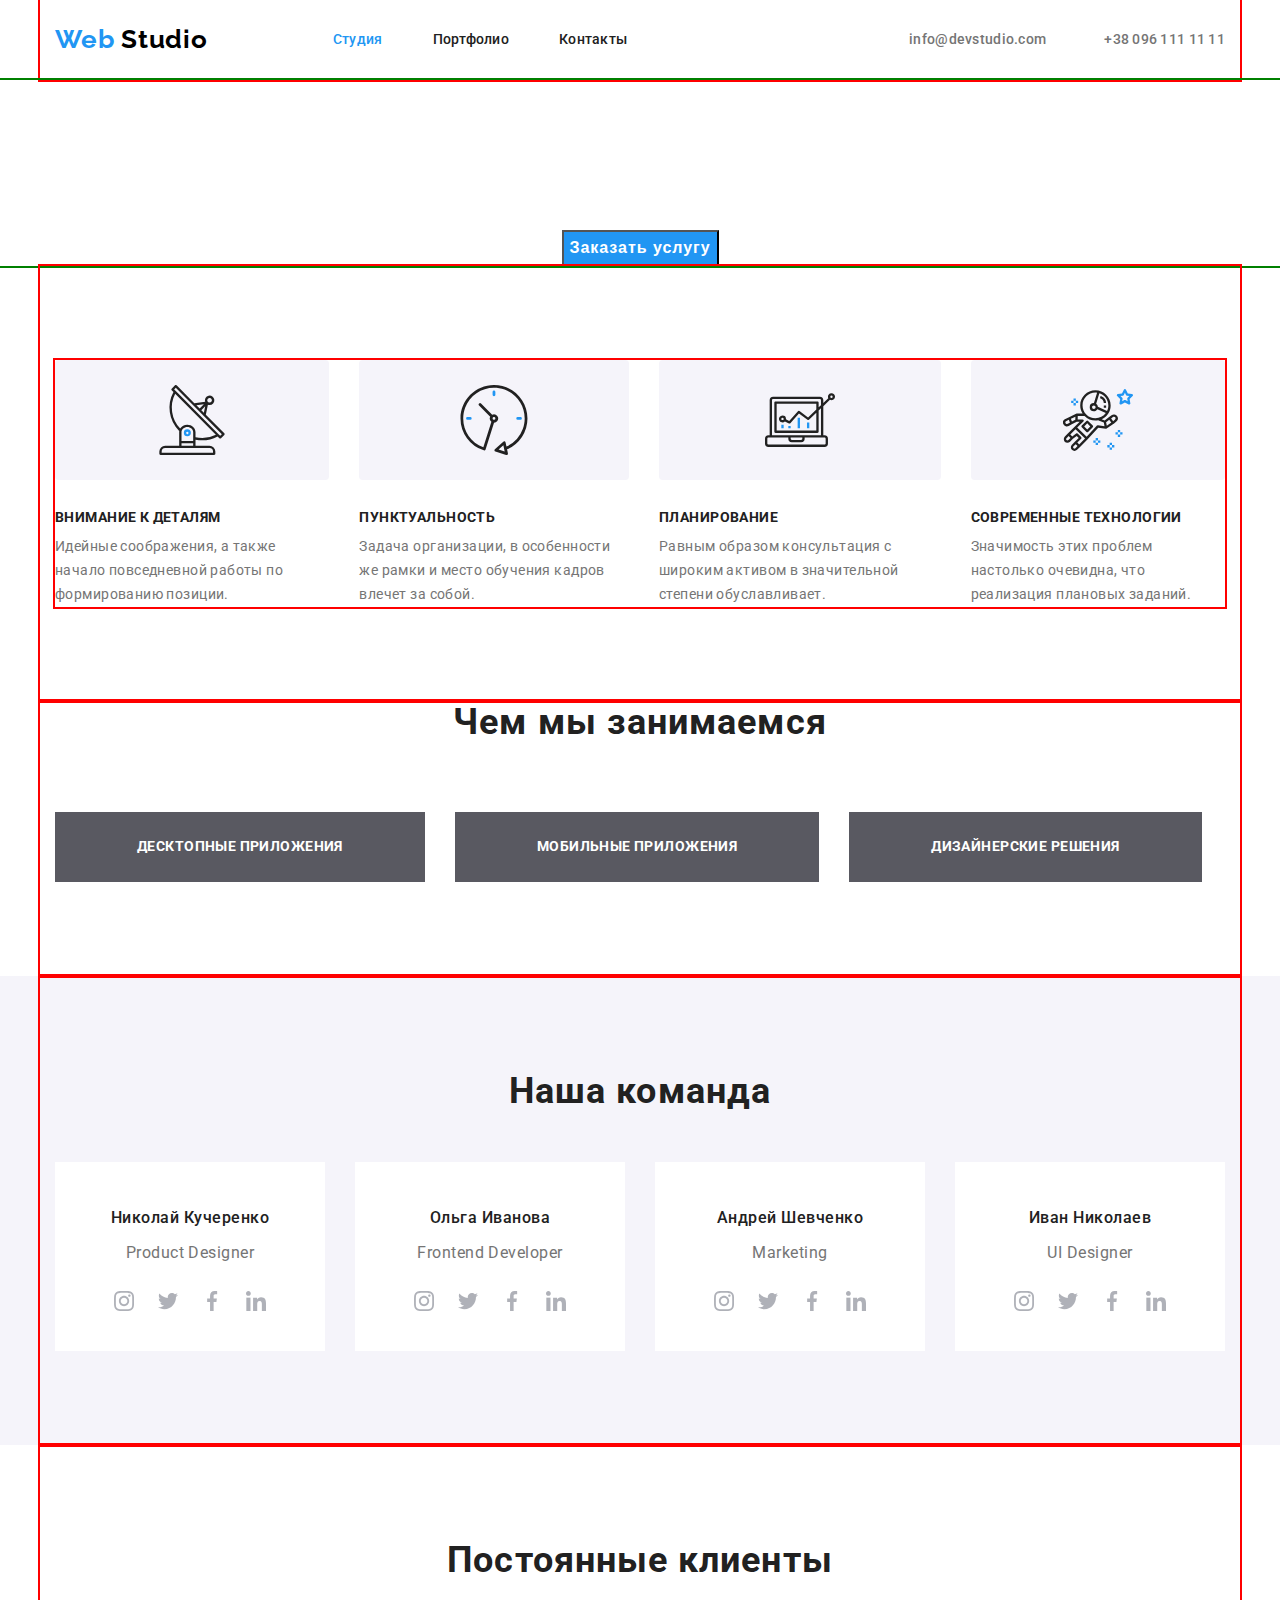
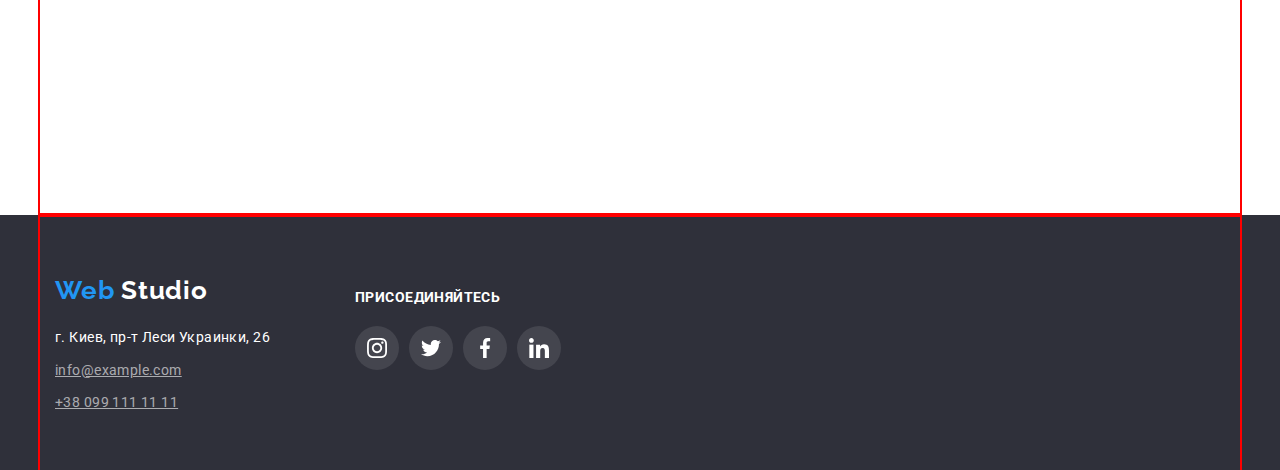
==== commit 7a97e4c9: "Update index.html" ====
--- a/index.html
+++ b/index.html
@@ -53,13 +53,15 @@
     <main>
       <!--Заголовок сайта-->
       <!-- <div class="container unique"> -->
-      <section class="hero">
+      <div class="overlay">
+        <!-- <section class="hero"> -->
         <h1 class="page-title">
           Эффективные решения <br />
           для вашего бизнеса
         </h1>
         <button type="button" class="button-item">Заказать услугу</button>
-      </section>
+        <!-- </section> -->
+      </div>
       <!-- </div> -->
 
       <!--Приорететы сайта-->
@@ -68,7 +70,6 @@
           <h2 class="text-title">Приорететы</h2>
           <ul class="list-title">
             <li class="list-caption">
-              <img src="./images/antenna1.svg" alt="" />
               <h3 class="caption">Внимание к деталям</h3>
               <p class="text-desc">
                 Идейные соображения, а также начало повседневной работы по
@@ -76,23 +77,22 @@
               </p>
             </li>
             <li class="list-caption">
-              <img src="./images/clock1.svg" alt="" />
               <h3 class="caption">Пунктуальность</h3>
               <p class="text-desc">
                 Задача организации, в особенности же рамки и место обучения
                 кадров влечет за собой.
               </p>
             </li>
+
             <li class="list-caption">
-              <img src="./images/diagram1.svg" alt="" />
               <h3 class="caption">Планирование</h3>
               <p class="text-desc">
                 Равным образом консультация с широким активом в значительной
                 степени обуславливает.
               </p>
             </li>
+
             <li class="list-caption">
-              <img src="./images/astronaut1.svg" alt="" />
               <h3 class="caption">Современные технологии</h3>
               <p class="text-desc">
                 Значимость этих проблем настолько очевидна, что реализация
--- a/CSS/styles.css
+++ b/CSS/styles.css
@@ -199,11 +199,43 @@
   padding-top: 0px;
   padding-bottom: 0px;
   padding-left: 0px;
+
+  outline: 2px solid red;
+}
+
+.list-caption::before {
+  content: "";
+  display: block;
+  height: 120px;
+  background-repeat: no-repeat;
+  background-position: center;
+  background-color: #F5F4FA;
+  border-radius: 4px;
 }
 
 .list-caption:not(:last-child) {
   margin-right: 30px;
 }
+
+.list-caption:nth-child(1)::before {
+  background-image: url("../images/captions/antenna.svg");
+}
+
+.list-caption:nth-child(2)::before {
+  background-image: url("../images/captions/clock.svg");
+}
+
+.list-caption:nth-child(3)::before {
+  background-image: url("../images/captions/diagram.svg");
+}
+
+.list-caption:nth-child(4)::before {
+  background-image: url("../images/captions/astronaut.svg");
+}
+
+
+
+
 
 .text-title-link {
   padding-top: 0px;
@@ -266,6 +298,13 @@
   background-size: cover;
 }
 
+.overlay {
+
+
+
+  outline: 2px solid green;
+}
+
 .page-title {
   margin: 0px;
   margin-bottom: 30px;
@@ -420,6 +459,8 @@
 
 .list {
   display: flex;
+  padding-left: 0;
+  justify-content: center;
 }
 
 .social-link:not(:last-child) {
@@ -495,8 +536,34 @@
   padding-bottom: 20px;
 }
 
-.social-icons-link {
-  fhgjg
+.social-item {
+  display: inline-flex;
+  justify-content: center;
+  align-items: center;
+  width: 44px;
+  height: 44px;
+  border-radius: 50%;
+}
+
+.social-item:hover,
+.social-item:focus {
+  background-color: var(--accent-color);
+}
+
+.social-icon-item {
+  width: 20px;
+  height: 20px;
+  padding: 12px;
+  fill: #afb1b8;
+}
+
+.social-icon-item:hover,
+.social-icon-item:focus {
+  fill: var(--primary-white-color);
+}
+
+.icon-social {
+  rgh
 }
 
 .footer > .container {
@@ -554,7 +621,7 @@
   width: 20px;
   height: 20px;
   fill: var(--primary-white-color);
-  }
+}
 
 .subscribe-item {
   width: 570px;
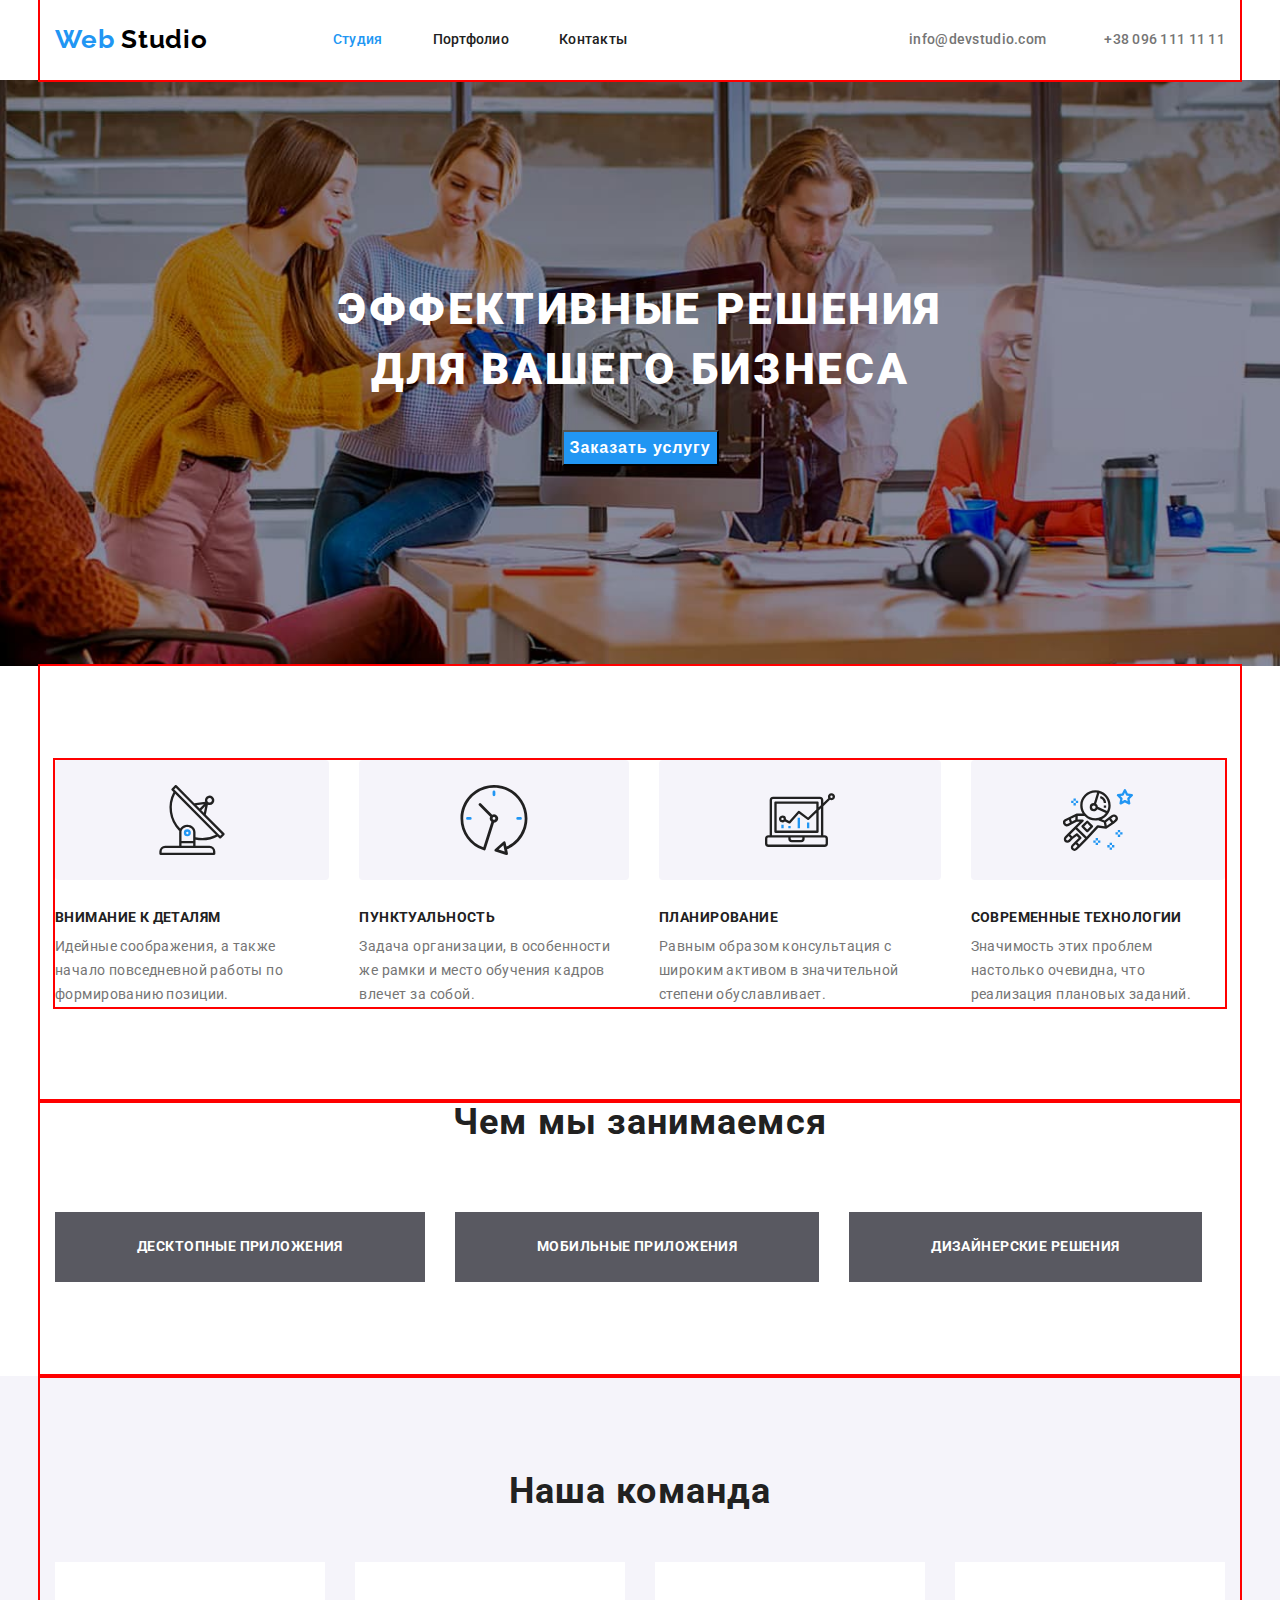
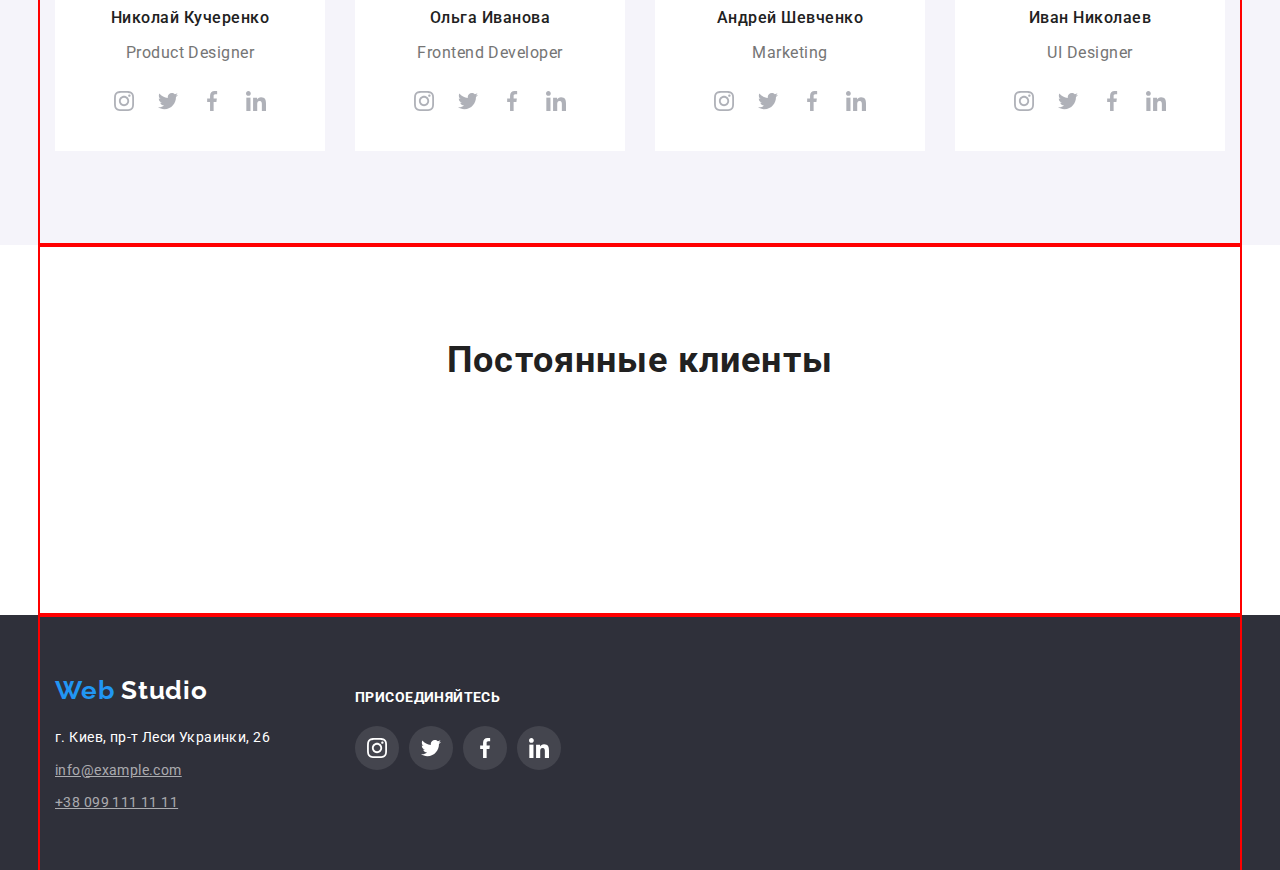
==== commit 75006369: "Update index.html" ====
--- a/index.html
+++ b/index.html
@@ -53,15 +53,13 @@
     <main>
       <!--Заголовок сайта-->
       <!-- <div class="container unique"> -->
-      <div class="overlay">
-        <!-- <section class="hero"> -->
+      <section class="hero">
         <h1 class="page-title">
           Эффективные решения <br />
           для вашего бизнеса
         </h1>
         <button type="button" class="button-item">Заказать услугу</button>
-        <!-- </section> -->
-      </div>
+      </section>
       <!-- </div> -->
 
       <!--Приорететы сайта-->
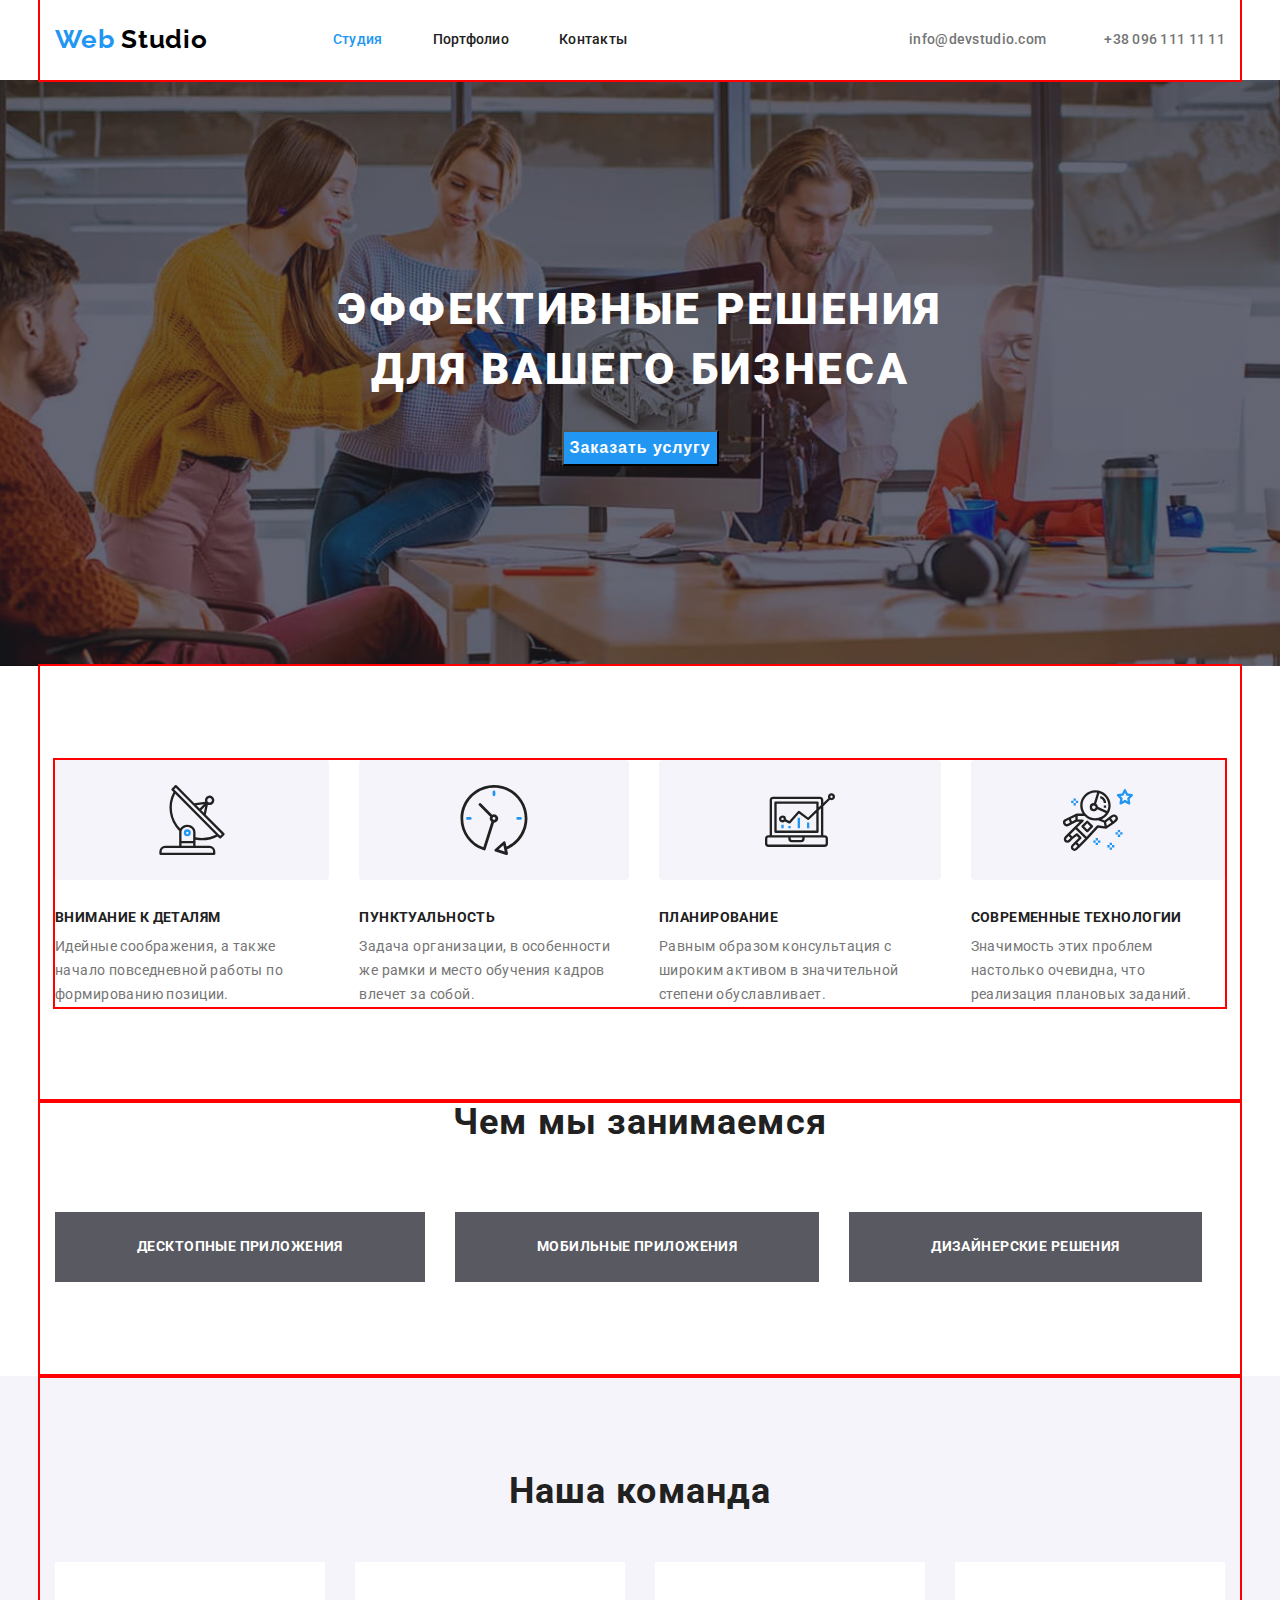
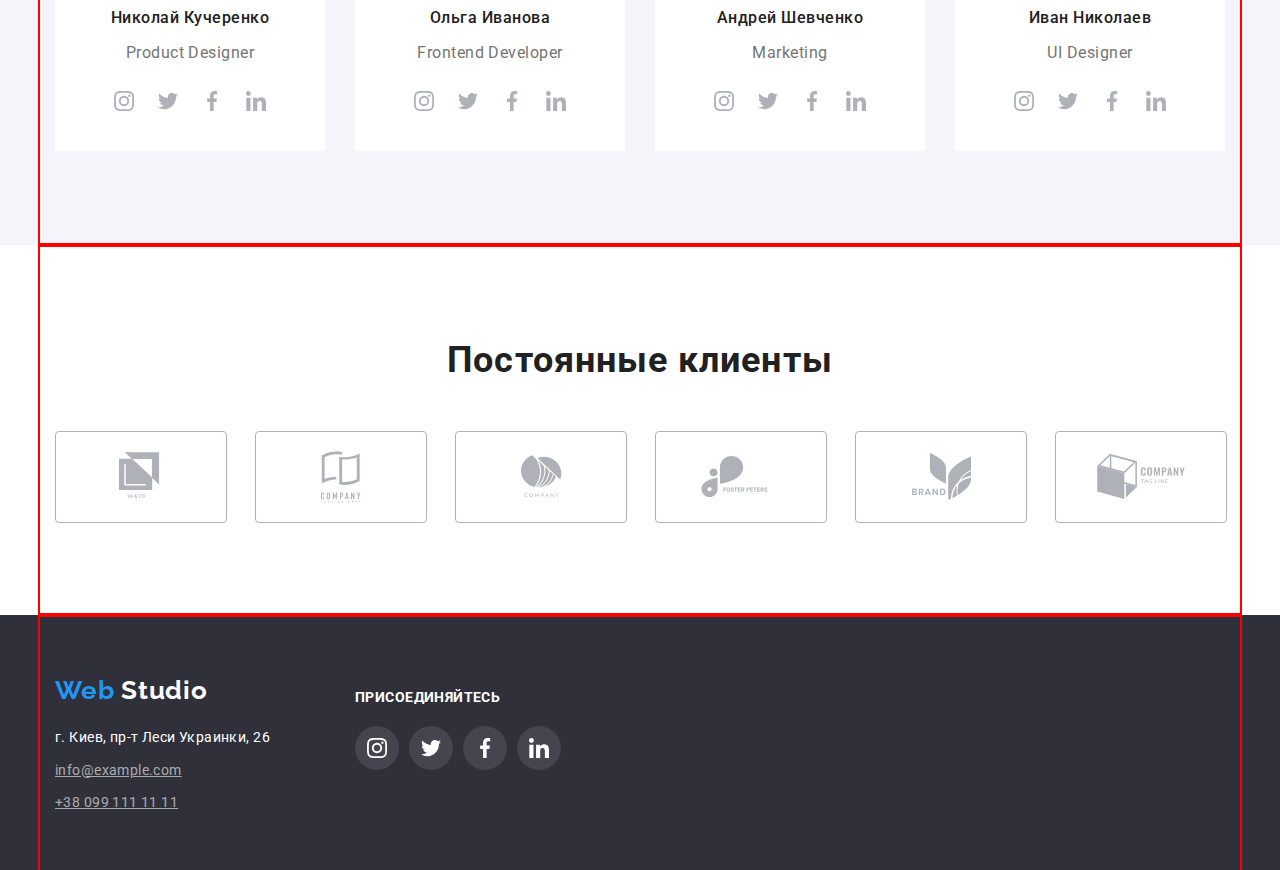
==== commit a7f54dd1: "Update index.html" ====
--- a/index.html
+++ b/index.html
@@ -402,27 +402,75 @@
           <h2 class="text-title-link">Постоянные клиенты</h2>
           <ul class="list-customers">
             <li class="customer">
-              <a href=""><img src="./images/logo/logo1.svg" alt="" /></a>
+              <a
+                href="#"
+                class="customer-item"
+                target="_blank"
+                rel="noopener noreferrer">
+                  <svg class="customer-clients" width="44.27" height="49.23">
+                    <use href="./images/sprite.svg#icon-logo1"></use>
+                  </svg>
+               </a>
             </li>
 
             <li class="customer">
-              <a href=""><img src="./images/logo/logo2.svg" alt="" /></a>
+              <a
+                href="#"
+                class="customer-item"
+                target="_blank"
+                rel="noopener noreferrer">
+                <svg class="customer-clients" width="40" height="52">
+                  <use href="./images/sprite.svg#icon-logo2"></use>
+                </svg>
+              </a>
             </li>
 
             <li class="customer">
-              <a href=""><img src="./images/logo/logo3.svg" alt="" /></a>
+              <div
+                href="#"
+                class="customer-item"
+                target="_blank"
+                rel="noopener noreferrer">
+                <svg class="customer-clients" width="41" height="42.6">
+                  <use href="./images/sprite.svg#icon-logo3"></use>
+                </svg>
+              </a>
             </li>
 
             <li class="customer">
-              <a href=""><img src="./images/logo/logo4.svg" alt="" /></a>
+              <a
+                href="#"
+                class="customer-item"
+                target="_blank"
+                rel="noopener noreferrer">
+                <svg class="customer-clients" width="79.66" height="42.02">
+                  <use href="./images/sprite.svg#icon-logo4"></use>
+                </svg>
+              </a>
             </li>
 
             <li class="customer">
-              <a href=""><img src="./images/logo/logo5.svg" alt="" /></a>
+              <a
+                href="#"
+                class="customer-item"
+                target="_blank"
+                rel="noopener noreferrer">
+                <svg class="customer-clients" width="59" height="47">
+                  <use href="./images/sprite.svg#icon-logo5"></use>
+                </svg> 
+              </a>
             </li>
 
             <li class="customer">
-              <a href=""><img src="./images/logo/logo6.svg" alt="" /></a>
+              <a
+                href="#"
+                class="customer-item"
+                target="_blank"
+                rel="noopener noreferrer">
+                  <svg class="customer-clients" width="88.48" height="45.44">
+                    <use href="./images/sprite.svg#icon-logo6"></use>
+                  </svg>
+              </a>
             </li>
           </ul>
         </div>
--- a/CSS/styles.css
+++ b/CSS/styles.css
@@ -209,7 +209,7 @@
   height: 120px;
   background-repeat: no-repeat;
   background-position: center;
-  background-color: #F5F4FA;
+  background-color: #f5f4fa;
   border-radius: 4px;
 }
 
@@ -232,10 +232,6 @@
 .list-caption:nth-child(4)::before {
   background-image: url("../images/captions/astronaut.svg");
 }
-
-
-
-
 
 .text-title-link {
   padding-top: 0px;
@@ -291,18 +287,14 @@
   max-width: 1600px;
   margin-right: auto;
   margin-left: auto;
-
-  background-image: url(../images/hero/Img.jpg);
+  background-image: linear-gradient(
+      rgba(47, 48, 58, 0.4) 0%,
+      rgba(47, 48, 58, 0.4) 100%
+    ),
+    url("../images/hero/Img.jpg");
   background-repeat: no-repeat;
   background-position: center;
   background-size: cover;
-}
-
-.overlay {
-
-
-
-  outline: 2px solid green;
 }
 
 .page-title {
@@ -502,6 +494,29 @@
 
 .customer:not(:last-child) {
   margin-right: 30px;
+}
+
+.customer-clients {
+  fill: #afb1b8;
+}
+
+.customer-item {
+  display: inline-flex;
+  justify-content: center;
+  align-items: center;
+  border: 1px solid #afb1b8;
+  border-radius: 4px;
+  width: 170px;
+  height: 90px;
+}
+
+.customer-clients:hover,
+.customer-item:hover {
+  fill: var(--accent-color);
+}
+
+.customer-item:hover {
+  fill: currentColor;
 }
 
 /* Portfolio */
@@ -560,10 +575,6 @@
 .social-icon-item:hover,
 .social-icon-item:focus {
   fill: var(--primary-white-color);
-}
-
-.icon-social {
-  rgh
 }
 
 .footer > .container {
@@ -632,3 +643,5 @@
 .address-block {
   margin-right: 30px;
 }
+
+/* cursor: pointer; */
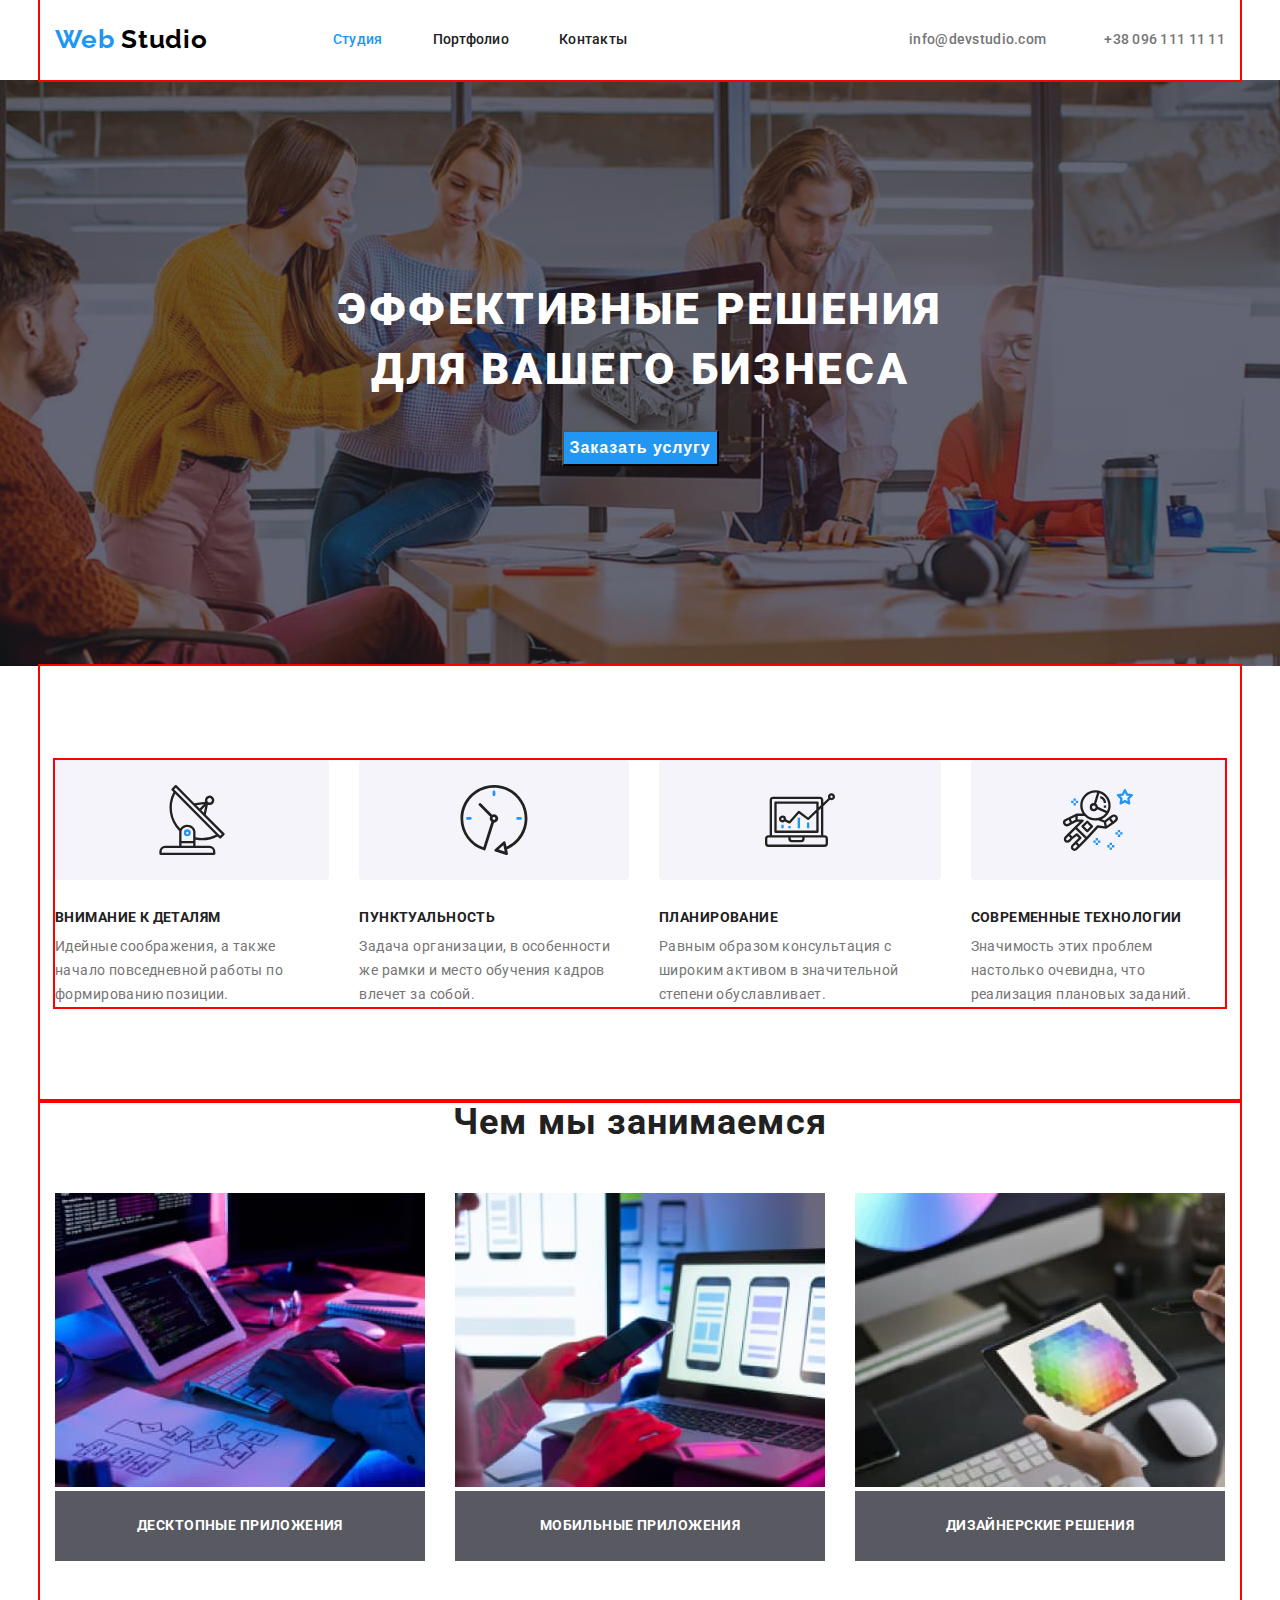
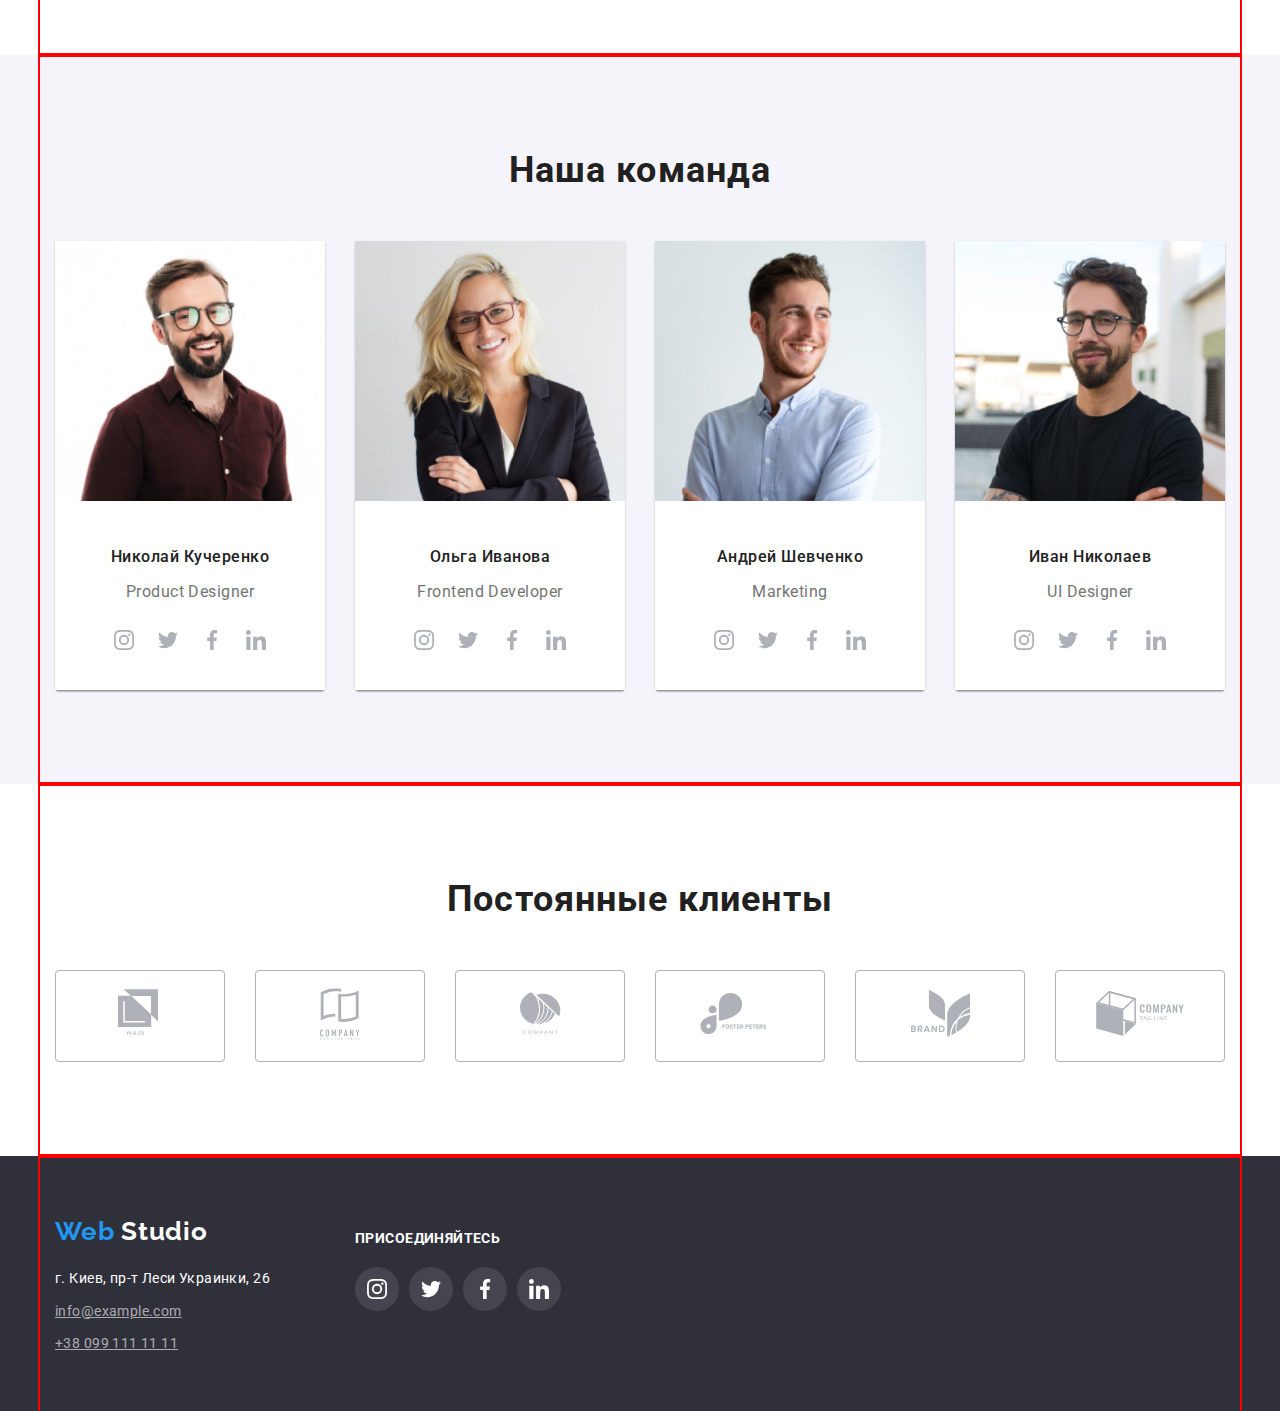
==== commit d749e04e: "Update index.html" ====
--- a/index.html
+++ b/index.html
@@ -107,17 +107,17 @@
           <h2 class="text-title-link">Чем мы занимаемся</h2>
           <ul class="feature-list">
             <li class="applications-item">
-              <img src="./images/img1.jpg" alt="" width="370" />
+              <img src="./images/images-studio/img11.jpg" alt="" width="370" />
               <h3 class="applications">Десктопные приложения</h3>
             </li>
 
             <li class="applications-item">
-              <img src="./images/img2.jpg" alt="" width="370" />
+              <img src="./images/images-studio/img12.jpg" alt="" width="370" />
               <h3 class="applications">Мобильные приложения</h3>
             </li>
 
             <li class="applications-item">
-              <img src="./images/img3.jpg" alt="" width="370" />
+              <img src="./images/images-studio/img13.jpg" alt="" width="370" />
               <h3 class="applications">Дизайнерские решения</h3>
             </li>
           </ul>
@@ -131,7 +131,12 @@
 
           <ul class="social-list">
             <li class="profession-item">
-              <img src="./images/imgfoto.jpg" class="foto" alt="" width="270" />
+              <img
+                src="./images/images-studio/img21.jpg"
+                class="foto"
+                alt=""
+                width="270"
+              />
               <div class="profession-list">
                 <h3 class="name-title">Николай Кучеренко</h3>
                 <p class="profession">Product Designer</p>
@@ -194,7 +199,7 @@
 
             <li class="profession-item">
               <img
-                src="./images/img(1)foto.jpg"
+                src="./images/images-studio/img22.jpg"
                 class="foto"
                 alt=""
                 width="270"
@@ -261,7 +266,7 @@
 
             <li class="profession-item">
               <img
-                src="./images/img(2)foto.jpg"
+                src="./images/images-studio/img23.jpg"
                 class="foto"
                 alt=""
                 width="270"
@@ -328,7 +333,7 @@
 
             <li class="profession-item">
               <img
-                src="./images/img(3)foto.jpg"
+                src="./images/images-studio/img24.jpg"
                 class="foto"
                 alt=""
                 width="270"
@@ -406,11 +411,12 @@
                 href="#"
                 class="customer-item"
                 target="_blank"
-                rel="noopener noreferrer">
-                  <svg class="customer-clients" width="44.27" height="49.23">
-                    <use href="./images/sprite.svg#icon-logo1"></use>
-                  </svg>
-               </a>
+                rel="noopener noreferrer"
+              >
+                <svg class="customer-clients" width="44.27" height="49.23">
+                  <use href="./images/sprite.svg#icon-logo1"></use>
+                </svg>
+              </a>
             </li>
 
             <li class="customer">
@@ -418,7 +424,8 @@
                 href="#"
                 class="customer-item"
                 target="_blank"
-                rel="noopener noreferrer">
+                rel="noopener noreferrer"
+              >
                 <svg class="customer-clients" width="40" height="52">
                   <use href="./images/sprite.svg#icon-logo2"></use>
                 </svg>
@@ -426,11 +433,12 @@
             </li>
 
             <li class="customer">
-              <div
+              <a
                 href="#"
                 class="customer-item"
                 target="_blank"
-                rel="noopener noreferrer">
+                rel="noopener noreferrer"
+              >
                 <svg class="customer-clients" width="41" height="42.6">
                   <use href="./images/sprite.svg#icon-logo3"></use>
                 </svg>
@@ -442,7 +450,8 @@
                 href="#"
                 class="customer-item"
                 target="_blank"
-                rel="noopener noreferrer">
+                rel="noopener noreferrer"
+              >
                 <svg class="customer-clients" width="79.66" height="42.02">
                   <use href="./images/sprite.svg#icon-logo4"></use>
                 </svg>
@@ -454,10 +463,11 @@
                 href="#"
                 class="customer-item"
                 target="_blank"
-                rel="noopener noreferrer">
+                rel="noopener noreferrer"
+              >
                 <svg class="customer-clients" width="59" height="47">
                   <use href="./images/sprite.svg#icon-logo5"></use>
-                </svg> 
+                </svg>
               </a>
             </li>
 
@@ -466,10 +476,11 @@
                 href="#"
                 class="customer-item"
                 target="_blank"
-                rel="noopener noreferrer">
-                  <svg class="customer-clients" width="88.48" height="45.44">
-                    <use href="./images/sprite.svg#icon-logo6"></use>
-                  </svg>
+                rel="noopener noreferrer"
+              >
+                <svg class="customer-clients" width="88.48" height="45.44">
+                  <use href="./images/sprite.svg#icon-logo6"></use>
+                </svg>
               </a>
             </li>
           </ul>
--- a/CSS/styles.css
+++ b/CSS/styles.css
@@ -469,6 +469,9 @@
 .profession-item {
   /* border: 2px solid red; */
   width: 270px;
+  box-shadow: 0px 1px 3px rgba(0, 0, 0, 0.12), 0px 1px 1px rgba(0, 0, 0, 0.14),
+    0px 2px 1px rgba(0, 0, 0, 0.2);
+  border-radius: 0px 0px 4px 4px;
 }
 
 .profession-item:not(:last-child) {
@@ -490,38 +493,43 @@
 .customer {
   width: 170px;
   height: 90px;
-}
-
-.customer:not(:last-child) {
-  margin-right: 30px;
-}
-
-.customer-clients {
-  fill: #afb1b8;
-}
-
-.customer-item {
+  border: 1px solid #afb1b8;
+  border-radius: 4px;
+
   display: inline-flex;
   justify-content: center;
   align-items: center;
-  border: 1px solid #afb1b8;
-  border-radius: 4px;
-  width: 170px;
-  height: 90px;
-}
-
-.customer-clients:hover,
+}
+
+.customer:not(:last-child) {
+  margin-right: 30px;
+}
+
+.customer-clients {
+  fill: #afb1b8;
+}
+
+/* .customer-item {
+  display: inline-flex;
+  justify-content: center;
+  align-items: center;
+} */
+
+/* .customer:hover {
+  fill: var(--accent-color);
+} */
+
 .customer-item:hover {
   fill: var(--accent-color);
 }
 
-.customer-item:hover {
+/* .customer-item:hover {
   fill: currentColor;
-}
+} */
 
 /* Portfolio */
 
-.portfolio {
+.container.portfolio {
   padding-top: 93px;
   padding-bottom: 50px;
 }
@@ -534,6 +542,13 @@
 .heading,
 .heading-title {
   display: none;
+}
+
+.projects {
+  box-sizing: border-box;
+  width: 370px;
+  border: 1px solid #eeeeee;
+  background-color: var(--primary-white-color);
 }
 
 .projects:not(:nth-child(3n)) {
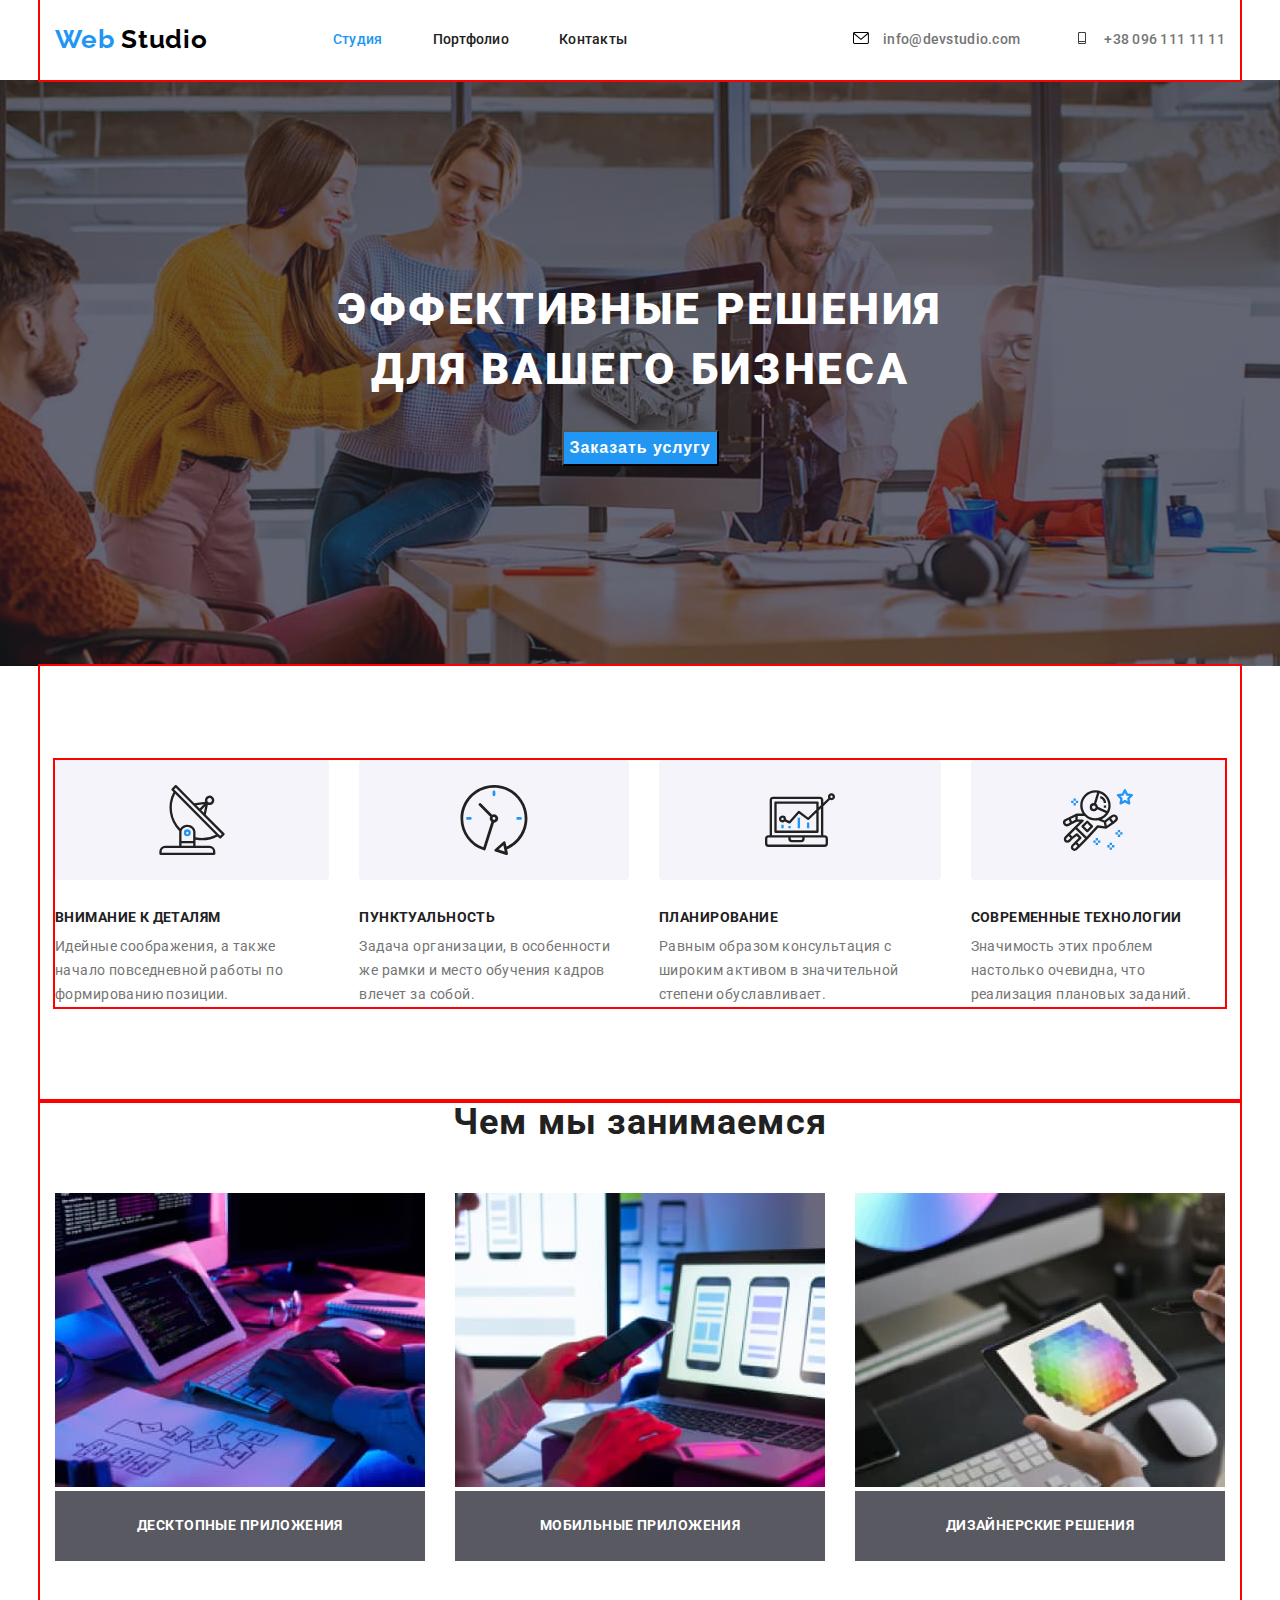
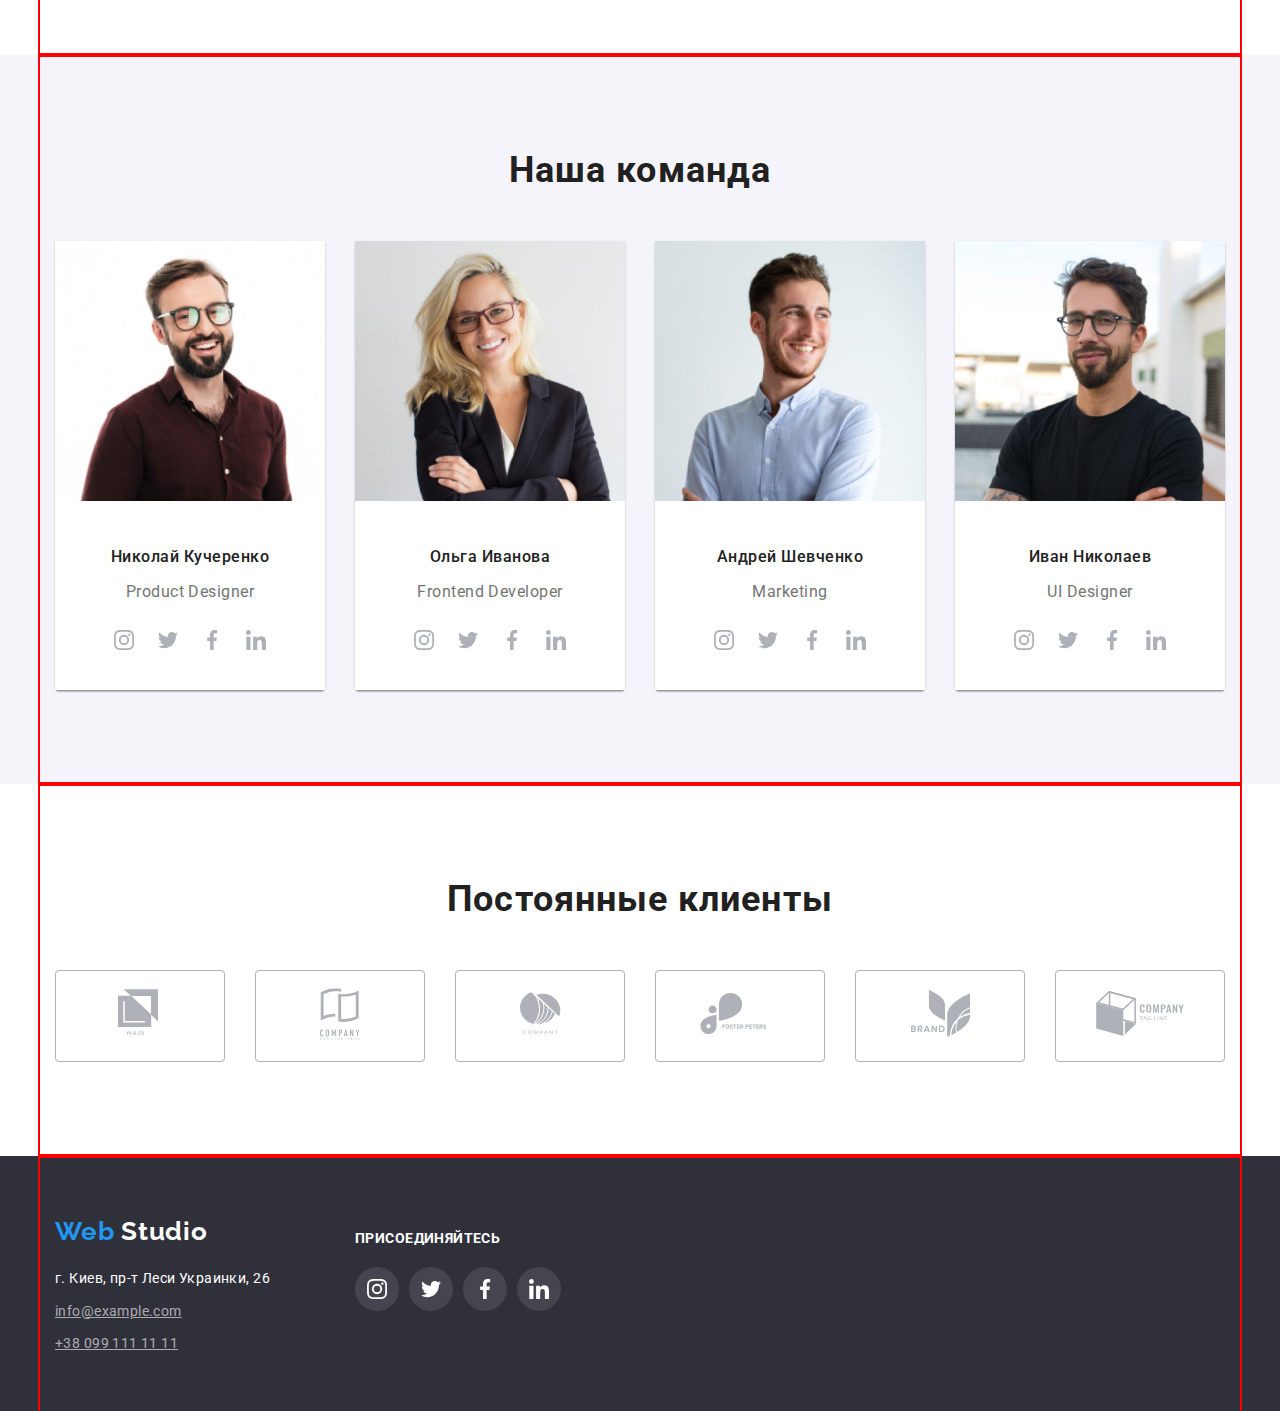
==== commit c5cbcb64: "Update index.html" ====
--- a/index.html
+++ b/index.html
@@ -37,11 +37,16 @@
         </nav>
 
         <address class="contacts">
-          <img src="./images/envelope(hover).svg" alt="" />
+          <svg class="contacts-icon">
+            <use href="./images/sprite.svg#icon-envelope" class="icon"></use>
+          </svg>
           <a href="mailto:info@devstudio.com" class="contacts-link"
             >info@devstudio.com</a
           >
-          <img src="./images/vector.svg" alt="" />
+
+          <svg class="contacts-icon">
+            <use href="./images/sprite.svg#icon-Vector"></use>
+          </svg>
           <a href="tel:+380961111111" class="contacts-link phone"
             >+38 096 111 11 11</a
           >
--- a/CSS/styles.css
+++ b/CSS/styles.css
@@ -110,6 +110,10 @@
   color: var(--accent-color);
 }
 
+.contacts-icon:hover {
+  fill: var(--accent-color);
+}
+
 .navigation {
   display: flex;
   align-items: center;
@@ -129,6 +133,12 @@
   letter-spacing: 0.02em;
   text-decoration: none;
   color: var(--title-text-color);
+}
+
+.contacts-icon {
+  width: 16px;
+  height: 12px;
+  margin-right: 10px;
 }
 
 .phone {
